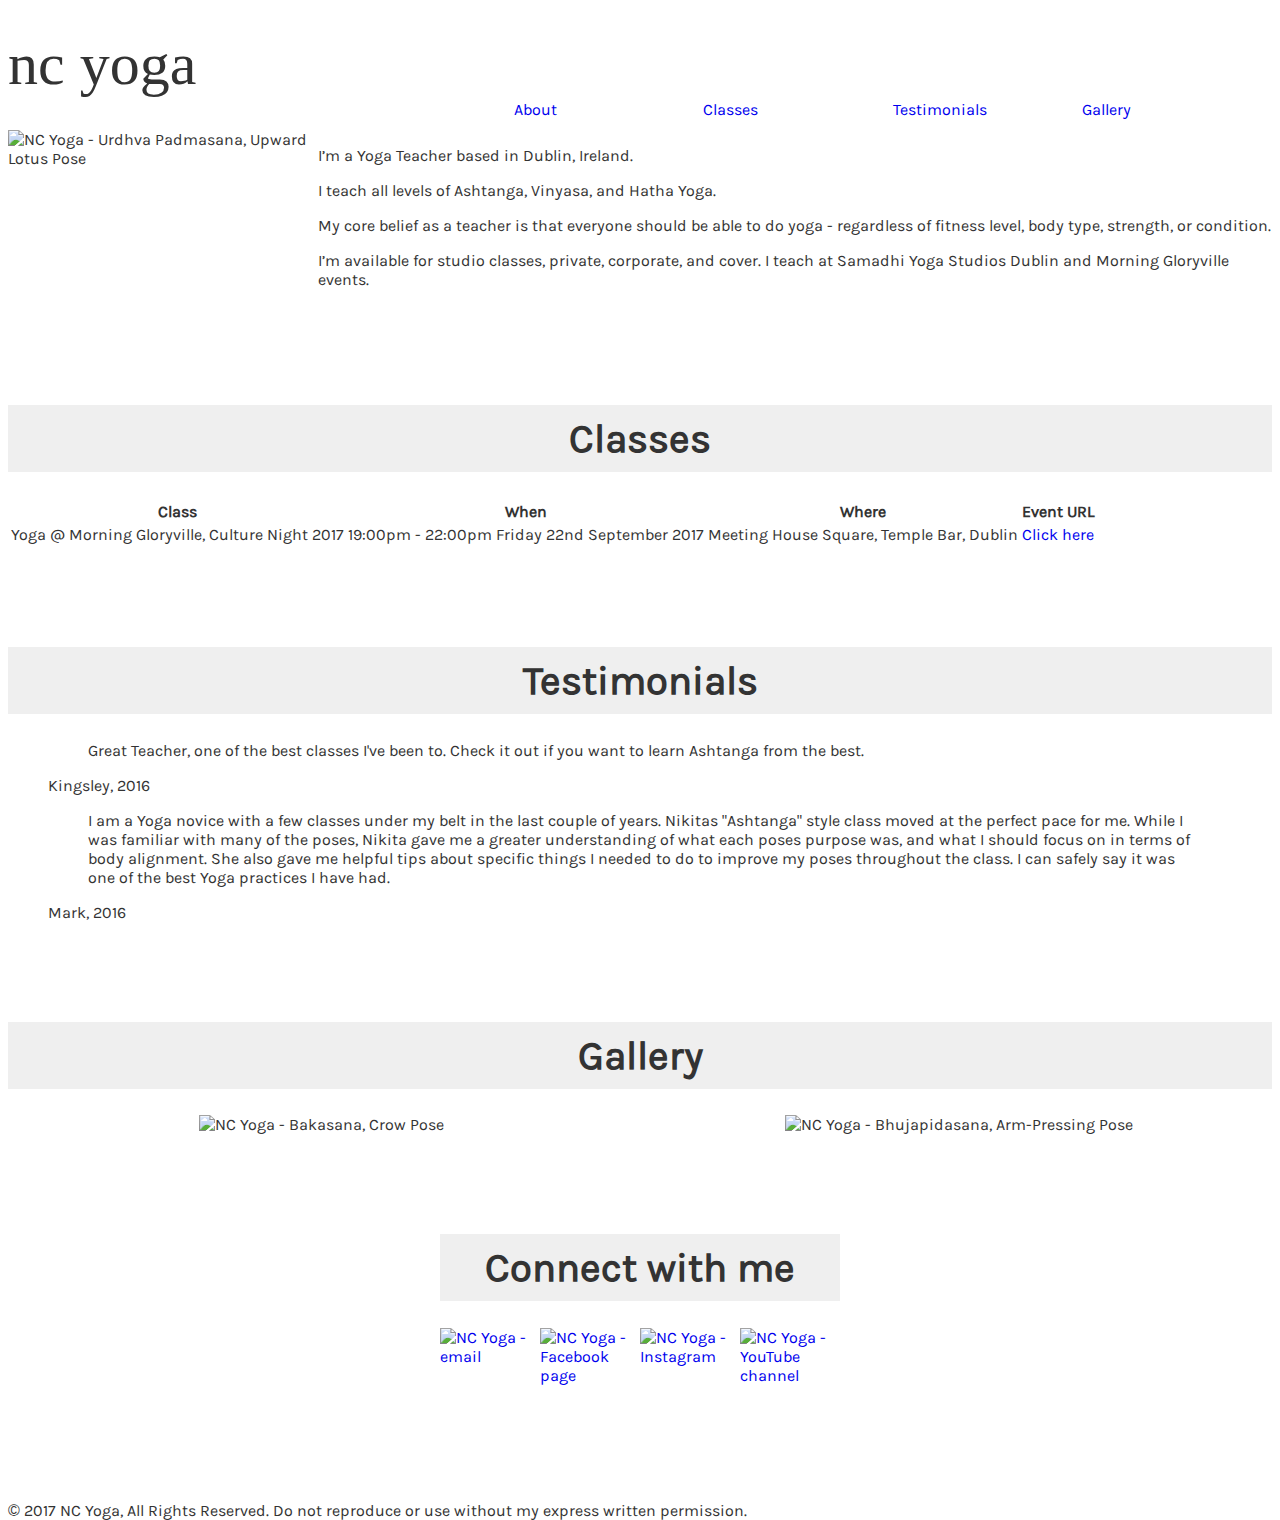
==== index.html @ 40929080 "Replace Ubuntu with Karla, work on CSS" ====
<!DOCTYPE html>
<html lang="en">
	<script>
		// Redirect http to https 
		var host = "www.ncyoga.space";
		if ((host == window.location.host) && (window.location.protocol != "https:"))
		window.location.protocol = "https";
	</script>

	<head>
		<meta charset="utf-8">
		<meta name="viewport" content="width=device-width, initial-scale=1">
		<meta http-equiv="X-UA-Compatible" content="IE=edge">
		<meta name="author" content="NC Yoga">

		<meta http-equiv="cache-control" content="max-age=0" />
		<meta http-equiv="cache-control" content="no-cache, must-revalidate">
		<meta http-equiv="expires" content="0" />
		<meta http-equiv="pragma" content="no-cache" />

		<link rel="icon" type="image/ico" href="img/favicon/favicon.ico">

		<link rel="stylesheet" href="css/index.css">

		<title>NC Yoga - Yoga teacher in Dublin. Ashtanga, vinyasa, and hatha.</title>
	</head>

	<body id="page-top">
		<header>
			<nav class="nav">
				<a href="#page-top" id="logo-nav">nc&nbsp;yoga</a>
				<a href="#about">About</a>
				<a href="#classes">Classes</a>
				<a href="#testimonials">Testimonials</a>
				<a href="#gallery">Gallery</a>
				</nav>
		</header>

		<main>
			<section id="about">
				<div id="about-image">
					<img style="width: 300px;" src="img/gallery/ncyoga_urdhva_padmasana.JPG" alt="NC Yoga - Urdhva Padmasana, Upward Lotus Pose">
				</div>

				<div id="about-text">
					<p>I’m a Yoga Teacher based in Dublin, Ireland.</p>
					<p>I teach all levels of Ashtanga, Vinyasa, and Hatha Yoga.</p>
					<p>My core belief as a teacher is that everyone should be able to do yoga - regardless of fitness level, body type, strength, or condition.</p>
					<p>I’m available for studio classes, private, corporate, and cover. I teach at Samadhi Yoga Studios Dublin and Morning Gloryville events.</p>
				</div>
			</section>

			<section id="classes">
				<h1>Classes</h1>
				<table>
					<thead>
						<tr>
							<th>Class</th><th>When</th><th>Where</th><th>Event URL</th>
						</tr>
					</thead>
					<tbody>
						<tr>
							<td>Yoga @ Morning Gloryville, Culture Night 2017</td>
							<td>19:00pm - 22:00pm Friday 22nd September 2017</td>
							<td>Meeting House Square, Temple Bar, Dublin</td>
							<td><a href="https://culturenight.ie/" target="_blank">Click here</a></td>
						</tr>
					</tbody>
				</table>
			</section>

			<section id="testimonials">
				<h1>Testimonials</h1>

				<figure>
					<blockquote>
						Great Teacher, one of the best classes I've been to. Check it out if you want to learn Ashtanga from the best.
					</blockquote>
					<figcaption>Kingsley, 2016</figcaption>
				</figure>

				<figure>
					<blockquote>
						I am a Yoga novice with a few classes under my belt in the last couple of years. Nikitas "Ashtanga" style class moved at the perfect pace for me. While I was familiar with many of the poses, Nikita gave me a greater understanding of what each poses purpose was, and what I should focus on in terms of body alignment. She also gave me helpful tips about specific things I needed to do to improve my poses throughout the class. I can safely say it was one of the best Yoga practices I have had.
					</blockquote>
					<figcaption>Mark, 2016</figcaption>
				</figure>
			</section>

			<section id="gallery">
				<h1>Gallery</h1>

				<div id="photos">
					<img src="img/gallery/ncyoga_bakasana.PNG" alt="NC Yoga - Bakasana, Crow Pose">
					<img src="img/gallery/ncyoga_bhujapidasana.PNG" alt="NC Yoga - Bhujapidasana, Arm-Pressing Pose">
				</div>
			</section>

			<div id="contact">
				<h1>Connect with me</h1>

				<div class="icons">
					<a href="mailto:&#109;&#97;&#105;&#108;&#116;&#111;&#58;&#110;&#99;&#121;&#111;&#103;&#97;&#64;&#112;&#114;&#111;&#116;&#111;&#110;&#109;&#97;&#105;&#108;&#46;&#99;&#104;"><img src="img/icon/email.svg" alt="NC Yoga - email"></a>
					<a href="https://www.facebook.com/ncyogapage" target="_blank"><img src="img/icon/facebook.svg" alt="NC Yoga - Facebook page" class="facebook-icon"></a>
					<a href="https://www.instagram.com/nc_yoga_space/" target="_blank"><img src="img/icon/instagram.svg" alt="NC Yoga - Instagram"></a>
					<a href="https://www.youtube.com/channel/UCByGcDP86FUOcMa2HhKCwWw" target="_blank"><img src="img/icon/youtube.svg" alt="NC Yoga - YouTube channel"></a>
				</div>
			</div>
		</main>

		<footer>
			<p>&copy; 2017 NC Yoga, All Rights Reserved. Do not reproduce or use without my express written permission.</p>
		</footer>

		<script src="https://ajax.googleapis.com/ajax/libs/jquery/2.1.4/jquery.min.js"></script>
		<script src="js/kube.min.js"></script>
	</body>
</html>
---- css/index.css ----
@font-face{font-family:Karla-Regular;src:url("../fonts/Karla-Regular.ttf")}@font-face{font-family:chocoleta;src:url("../fonts/chocoleta.ttf")}body{font-family:Karla-Regular,"Helvetica Neue",sans-serif;color:#333333;max-width:1264px;height:100vh;min-height:100vh;margin:0 auto;display:grid;grid-template-areas:"header" "about" "classes" "testimonials" "gallery" "contact" "footer";grid-template-columns:1fr;grid-template-rows:100px repeat(5, 1fr) 30px}body h1{text-align:center}body a{text-decoration:none}body header{grid-area:header;padding:30px 0}body header nav{display:grid;grid-template-columns:40% 15% 15% 15% 15%;grid-template-rows:1fr;z-index:1}body header nav a:not(#logo-nav){margin-top:37%}body header nav #logo-nav{font-family:chocoleta,"Georgia",serif;font-size:60px;color:#333;text-decoration:none;z-index:2}body footer{grid-area:footer}body main{margin-top:30px}body main section{margin:0 auto}body main section:not(#about){margin:100px auto}body main h1{background-color:#efefef;padding:10px 0}body main #about{grid-area:about;display:grid;grid-template-columns:300px 1fr;grid-template-rows:1fr;grid-gap:10px}body main #classes{grid-area:classes}body main #testimonials{grid-area:testimonials}body main #gallery{grid-area:gallery}body main #gallery #photos{display:grid;grid-template-columns:repeat(2, 1fr);grid-template-rows:100%;grid-gap:10px}body main #gallery #photos img{max-width:400px;margin:0 auto}body main #contact{grid-area:contact;margin:0 auto 100px auto;width:400px}body main #contact p{margin:0 auto}body main #contact .icons{display:grid;grid-template-columns:repeat(4, 25%);grid-template-rows:100%}body main #contact .icons a{margin:0 auto}body main #contact .icons .facebook-icon{height:50px}h1,h2,h3{font-family:Karla-Regular,"Helvetica Neue"}h1{font-size:40px}h2{font-size:30px}h3{font-size:24px}p{font-size:16px}@media (min-width: 769px){ul.nav>li{margin-top:-63px}ul.nav li:nth-child(1),.nav li:nth-child(2){float:left;margin-right:25px}ul.nav li:nth-child(3),.nav li:nth-child(4),.nav li:nth-child(5){float:right;margin-right:-22px}}@media (max-width: 768px){section{margin:40px 15px;width:auto}ul.nav{display:block;text-align:center}}@media (max-width: 544px){section{margin:40px 15px}#logo-nav{display:block;width:auto;float:left;margin:30px 0 15px 15px}ul.nav>li{display:block;margin:10px}ul.nav{display:inline;float:left;clear:left}nav{width:auto}ul.nav li a{padding:0}}
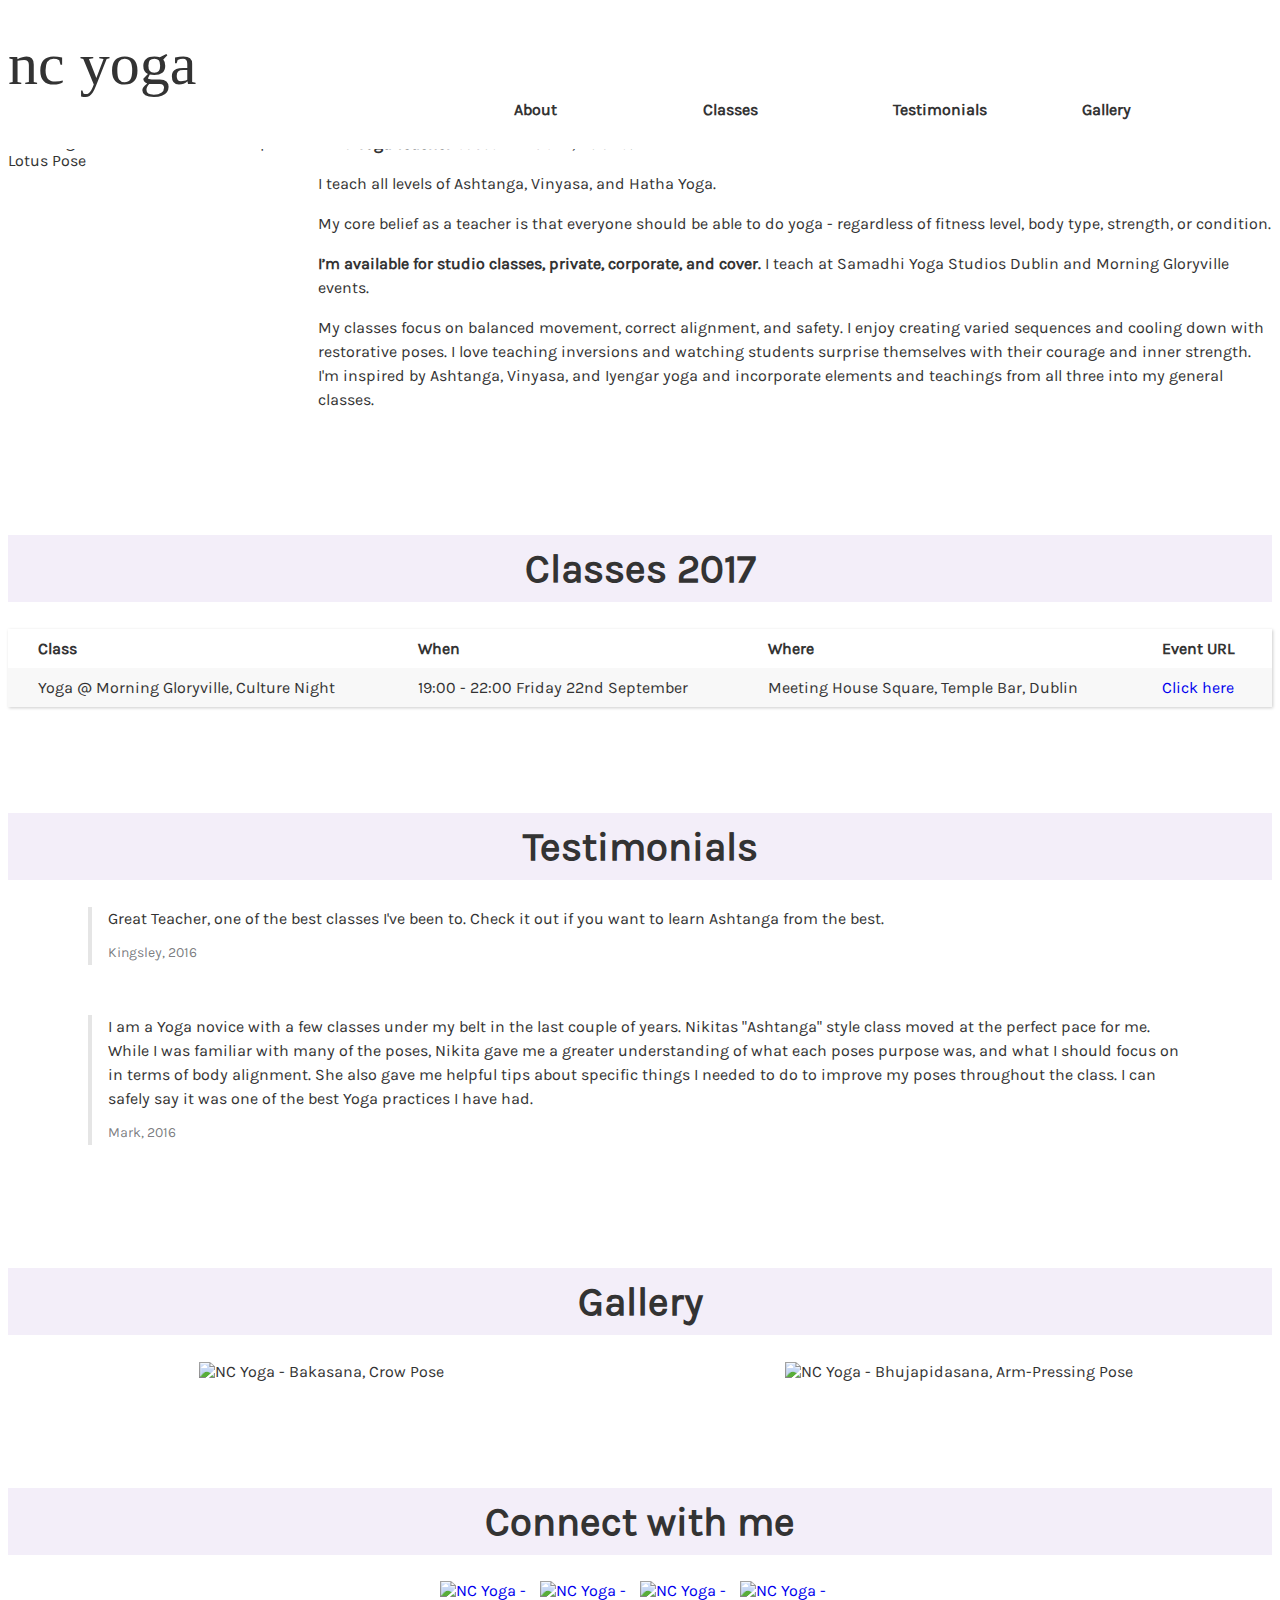
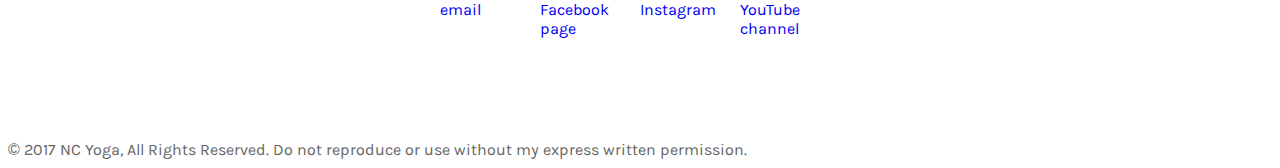
==== commit 8ee41b23: "Make more responsive" ====
--- a/index.html
+++ b/index.html
@@ -36,77 +36,77 @@
 				</nav>
 		</header>
 
-		<main>
-			<section id="about">
-				<div id="about-image">
-					<img style="width: 300px;" src="img/gallery/ncyoga_urdhva_padmasana.JPG" alt="NC Yoga - Urdhva Padmasana, Upward Lotus Pose">
-				</div>
+		<section id="about">
+			<div id="about-image">
+				<img style="width: 300px;" src="img/gallery/ncyoga_urdhva_padmasana.JPG" alt="NC Yoga - Urdhva Padmasana, Upward Lotus Pose">
+			</div>
 
-				<div id="about-text">
-					<p>I’m a Yoga Teacher based in Dublin, Ireland.</p>
-					<p>I teach all levels of Ashtanga, Vinyasa, and Hatha Yoga.</p>
-					<p>My core belief as a teacher is that everyone should be able to do yoga - regardless of fitness level, body type, strength, or condition.</p>
-					<p>I’m available for studio classes, private, corporate, and cover. I teach at Samadhi Yoga Studios Dublin and Morning Gloryville events.</p>
-				</div>
-			</section>
+			<div id="about-text">
+				<p>I’m a <b>Yoga Teacher</b> based in Dublin, Ireland.</p>
+				<p>I teach all levels of Ashtanga, Vinyasa, and Hatha Yoga.</p>
+				<p>My core belief as a teacher is that everyone should be able to do yoga - regardless of fitness level, body type, strength, or condition.</p>
+				<p><b>I’m available for studio classes, private, corporate, and cover.</b> I teach at Samadhi Yoga Studios Dublin and Morning Gloryville events.</p>
 
-			<section id="classes">
-				<h1>Classes</h1>
-				<table>
-					<thead>
-						<tr>
-							<th>Class</th><th>When</th><th>Where</th><th>Event URL</th>
-						</tr>
-					</thead>
-					<tbody>
-						<tr>
-							<td>Yoga @ Morning Gloryville, Culture Night 2017</td>
-							<td>19:00pm - 22:00pm Friday 22nd September 2017</td>
-							<td>Meeting House Square, Temple Bar, Dublin</td>
-							<td><a href="https://culturenight.ie/" target="_blank">Click here</a></td>
-						</tr>
-					</tbody>
-				</table>
-			</section>
+				<p id="about-extended">My classes focus on balanced movement, correct alignment, and safety. I enjoy creating varied sequences and cooling down with restorative poses. I love teaching inversions and watching students surprise themselves with their courage and inner strength. I'm inspired by Ashtanga, Vinyasa, and Iyengar yoga and incorporate elements and teachings from all three into my general classes.</p>
+			</div>
+		</section>
 
-			<section id="testimonials">
-				<h1>Testimonials</h1>
+		<section id="classes">
+			<h1>Classes 2017</h1>
+			<table>
+				<thead>
+					<tr>
+						<th>Class</th><th>When</th><th>Where</th><th>Event URL</th>
+					</tr>
+				</thead>
+				<tbody>
+					<tr>
+						<td>Yoga @ Morning Gloryville, Culture Night</td>
+						<td>19:00 - 22:00 Friday 22nd September</td>
+						<td>Meeting House Square, Temple Bar, Dublin</td>
+						<td><a href="https://culturenight.ie/" target="_blank">Click here</a></td>
+					</tr>
+				</tbody>
+			</table>
+		</section>
 
-				<figure>
-					<blockquote>
-						Great Teacher, one of the best classes I've been to. Check it out if you want to learn Ashtanga from the best.
-					</blockquote>
+		<section id="testimonials">
+			<h1>Testimonials</h1>
+
+			<figure>
+				<blockquote>
+					Great Teacher, one of the best classes I've been to. Check it out if you want to learn Ashtanga from the best.
 					<figcaption>Kingsley, 2016</figcaption>
-				</figure>
+				</blockquote>
+			</figure>
 
-				<figure>
-					<blockquote>
-						I am a Yoga novice with a few classes under my belt in the last couple of years. Nikitas "Ashtanga" style class moved at the perfect pace for me. While I was familiar with many of the poses, Nikita gave me a greater understanding of what each poses purpose was, and what I should focus on in terms of body alignment. She also gave me helpful tips about specific things I needed to do to improve my poses throughout the class. I can safely say it was one of the best Yoga practices I have had.
-					</blockquote>
+			<figure>
+				<blockquote>
+					I am a Yoga novice with a few classes under my belt in the last couple of years. Nikitas "Ashtanga" style class moved at the perfect pace for me. While I was familiar with many of the poses, Nikita gave me a greater understanding of what each poses purpose was, and what I should focus on in terms of body alignment. She also gave me helpful tips about specific things I needed to do to improve my poses throughout the class. I can safely say it was one of the best Yoga practices I have had.
 					<figcaption>Mark, 2016</figcaption>
-				</figure>
-			</section>
+				</blockquote>
+			</figure>
+		</section>
 
-			<section id="gallery">
-				<h1>Gallery</h1>
+		<section id="gallery">
+			<h1>Gallery</h1>
 
-				<div id="photos">
-					<img src="img/gallery/ncyoga_bakasana.PNG" alt="NC Yoga - Bakasana, Crow Pose">
-					<img src="img/gallery/ncyoga_bhujapidasana.PNG" alt="NC Yoga - Bhujapidasana, Arm-Pressing Pose">
-				</div>
-			</section>
+			<div id="photos">
+				<img src="img/gallery/ncyoga_bakasana.PNG" alt="NC Yoga - Bakasana, Crow Pose">
+				<img src="img/gallery/ncyoga_bhujapidasana.PNG" alt="NC Yoga - Bhujapidasana, Arm-Pressing Pose">
+			</div>
+		</section>
 
-			<div id="contact">
-				<h1>Connect with me</h1>
+		<div id="contact">
+			<h1>Connect with me</h1>
 
-				<div class="icons">
-					<a href="mailto:&#109;&#97;&#105;&#108;&#116;&#111;&#58;&#110;&#99;&#121;&#111;&#103;&#97;&#64;&#112;&#114;&#111;&#116;&#111;&#110;&#109;&#97;&#105;&#108;&#46;&#99;&#104;"><img src="img/icon/email.svg" alt="NC Yoga - email"></a>
-					<a href="https://www.facebook.com/ncyogapage" target="_blank"><img src="img/icon/facebook.svg" alt="NC Yoga - Facebook page" class="facebook-icon"></a>
-					<a href="https://www.instagram.com/nc_yoga_space/" target="_blank"><img src="img/icon/instagram.svg" alt="NC Yoga - Instagram"></a>
-					<a href="https://www.youtube.com/channel/UCByGcDP86FUOcMa2HhKCwWw" target="_blank"><img src="img/icon/youtube.svg" alt="NC Yoga - YouTube channel"></a>
-				</div>
+			<div class="icons">
+				<a href="mailto:&#109;&#97;&#105;&#108;&#116;&#111;&#58;&#110;&#99;&#121;&#111;&#103;&#97;&#64;&#112;&#114;&#111;&#116;&#111;&#110;&#109;&#97;&#105;&#108;&#46;&#99;&#104;"><img src="img/icon/email.svg" alt="NC Yoga - email"></a>
+				<a href="https://www.facebook.com/ncyogapage" target="_blank"><img src="img/icon/facebook.svg" alt="NC Yoga - Facebook page" class="facebook-icon"></a>
+				<a href="https://www.instagram.com/nc_yoga_space/" target="_blank"><img src="img/icon/instagram.svg" alt="NC Yoga - Instagram"></a>
+				<a href="https://www.youtube.com/channel/UCByGcDP86FUOcMa2HhKCwWw" target="_blank"><img src="img/icon/youtube.svg" alt="NC Yoga - YouTube channel"></a>
 			</div>
-		</main>
+		</div>
 
 		<footer>
 			<p>&copy; 2017 NC Yoga, All Rights Reserved. Do not reproduce or use without my express written permission.</p>
--- a/css/index.css
+++ b/css/index.css
@@ -1 +1 @@
-@font-face{font-family:Karla-Regular;src:url("../fonts/Karla-Regular.ttf")}@font-face{font-family:chocoleta;src:url("../fonts/chocoleta.ttf")}body{font-family:Karla-Regular,"Helvetica Neue",sans-serif;color:#333333;max-width:1264px;height:100vh;min-height:100vh;margin:0 auto;display:grid;grid-template-areas:"header" "about" "classes" "testimonials" "gallery" "contact" "footer";grid-template-columns:1fr;grid-template-rows:100px repeat(5, 1fr) 30px}body h1{text-align:center}body a{text-decoration:none}body header{grid-area:header;padding:30px 0}body header nav{display:grid;grid-template-columns:40% 15% 15% 15% 15%;grid-template-rows:1fr;z-index:1}body header nav a:not(#logo-nav){margin-top:37%}body header nav #logo-nav{font-family:chocoleta,"Georgia",serif;font-size:60px;color:#333;text-decoration:none;z-index:2}body footer{grid-area:footer}body main{margin-top:30px}body main section{margin:0 auto}body main section:not(#about){margin:100px auto}body main h1{background-color:#efefef;padding:10px 0}body main #about{grid-area:about;display:grid;grid-template-columns:300px 1fr;grid-template-rows:1fr;grid-gap:10px}body main #classes{grid-area:classes}body main #testimonials{grid-area:testimonials}body main #gallery{grid-area:gallery}body main #gallery #photos{display:grid;grid-template-columns:repeat(2, 1fr);grid-template-rows:100%;grid-gap:10px}body main #gallery #photos img{max-width:400px;margin:0 auto}body main #contact{grid-area:contact;margin:0 auto 100px auto;width:400px}body main #contact p{margin:0 auto}body main #contact .icons{display:grid;grid-template-columns:repeat(4, 25%);grid-template-rows:100%}body main #contact .icons a{margin:0 auto}body main #contact .icons .facebook-icon{height:50px}h1,h2,h3{font-family:Karla-Regular,"Helvetica Neue"}h1{font-size:40px}h2{font-size:30px}h3{font-size:24px}p{font-size:16px}@media (min-width: 769px){ul.nav>li{margin-top:-63px}ul.nav li:nth-child(1),.nav li:nth-child(2){float:left;margin-right:25px}ul.nav li:nth-child(3),.nav li:nth-child(4),.nav li:nth-child(5){float:right;margin-right:-22px}}@media (max-width: 768px){section{margin:40px 15px;width:auto}ul.nav{display:block;text-align:center}}@media (max-width: 544px){section{margin:40px 15px}#logo-nav{display:block;width:auto;float:left;margin:30px 0 15px 15px}ul.nav>li{display:block;margin:10px}ul.nav{display:inline;float:left;clear:left}nav{width:auto}ul.nav li a{padding:0}}
+header{grid-area:header}#about{grid-area:about}#classes{grid-area:classes}#testimonials{grid-area:testimonials}#gallery{grid-area:gallery}#contact{grid-area:contact}footer{grid-area:footer}@font-face{font-family:Karla-Regular;src:url("../fonts/Karla-Regular.ttf")}@font-face{font-family:chocoleta;src:url("../fonts/chocoleta.ttf")}body{font-family:Karla-Regular,"Helvetica Neue",sans-serif;color:#333;max-width:1264px;height:100vh;margin:0 auto;display:grid;grid-template-areas:"header" "about" "classes" "testimonials" "gallery" "contact" "footer";grid-template-columns:1fr;grid-template-rows:100px repeat(5, auto) 30px}body h1{text-align:center}body a{text-decoration:none}body header{position:fixed;background-color:white;top:0px;width:1264px;padding:30px 0}body header nav{display:grid;grid-template-columns:40% repeat(4, 15%);grid-template-rows:1fr;z-index:1}body header nav a{color:#333}body header nav a:not(#logo-nav){margin-top:37%;font-weight:800}body header nav a:hover{text-decoration:underline}body header nav #logo-nav{font-family:chocoleta,"Georgia",serif;font-size:60px;color:#333;text-decoration:none;z-index:2}body footer p{color:#666666}body section{margin:0 auto;margin:0 auto 80px auto}body h1{background-color:rgba(105,36,180,0.08);padding:10px 0}body #about{display:grid;grid-template-columns:300px 1fr;grid-template-rows:1fr;grid-gap:10px;margin-top:32px}body #gallery{width:100%}body #gallery #photos{display:grid;grid-template-columns:repeat(2, 1fr);grid-template-rows:100%;grid-gap:10px}body #gallery #photos img{margin:0 auto}body #contact .icons{display:grid;grid-template-columns:repeat(4, 25%);grid-template-rows:100%;margin:0 auto 100px auto;width:400px}body #contact .icons a{margin:0 auto}body #contact .icons .facebook-icon{height:50px}body #contact .icons svg{fill:#333}h1,h2,h3{font-family:Karla-Regular,"Helvetica Neue"}h1{font-size:40px}h2{font-size:30px}h3{font-size:24px}p{font-size:16px;margin-top:0;line-height:1.5em}figure:not(:last-child){margin-bottom:50px}blockquote{padding-left:1rem;border-left:4px solid rgba(0,0,0,0.1);line-height:1.5em}figcaption{font-size:87.5%;color:rgba(49,52,57,0.65);padding-top:10px}table{width:1264px;margin:0 auto;box-shadow:1px 1px 3px rgba(0,0,0,0.2);border-collapse:collapse}table thead{font-weight:400;white-space:nowrap}table thead th{text-align:left;padding:10px 30px 10px 30px}table tbody{overflow-wrap:break-word}table tbody tr:nth-of-type(odd){background:#f8f8f8}table tbody tr td{padding:10px 30px 10px 30px}@media (max-width: 1263px){body{margin:0 50px;width:calc(100vw - 100px)}body header{width:100%}body section{width:inherit;margin:0}body table{width:inherit}body header nav{grid-template-columns:33% repeat(4, 15%)}}@media (max-width: 810px){body header nav a:not(#logo-nav){display:none}body #about-extended{display:none}body #gallery #photos img{max-width:200px}}
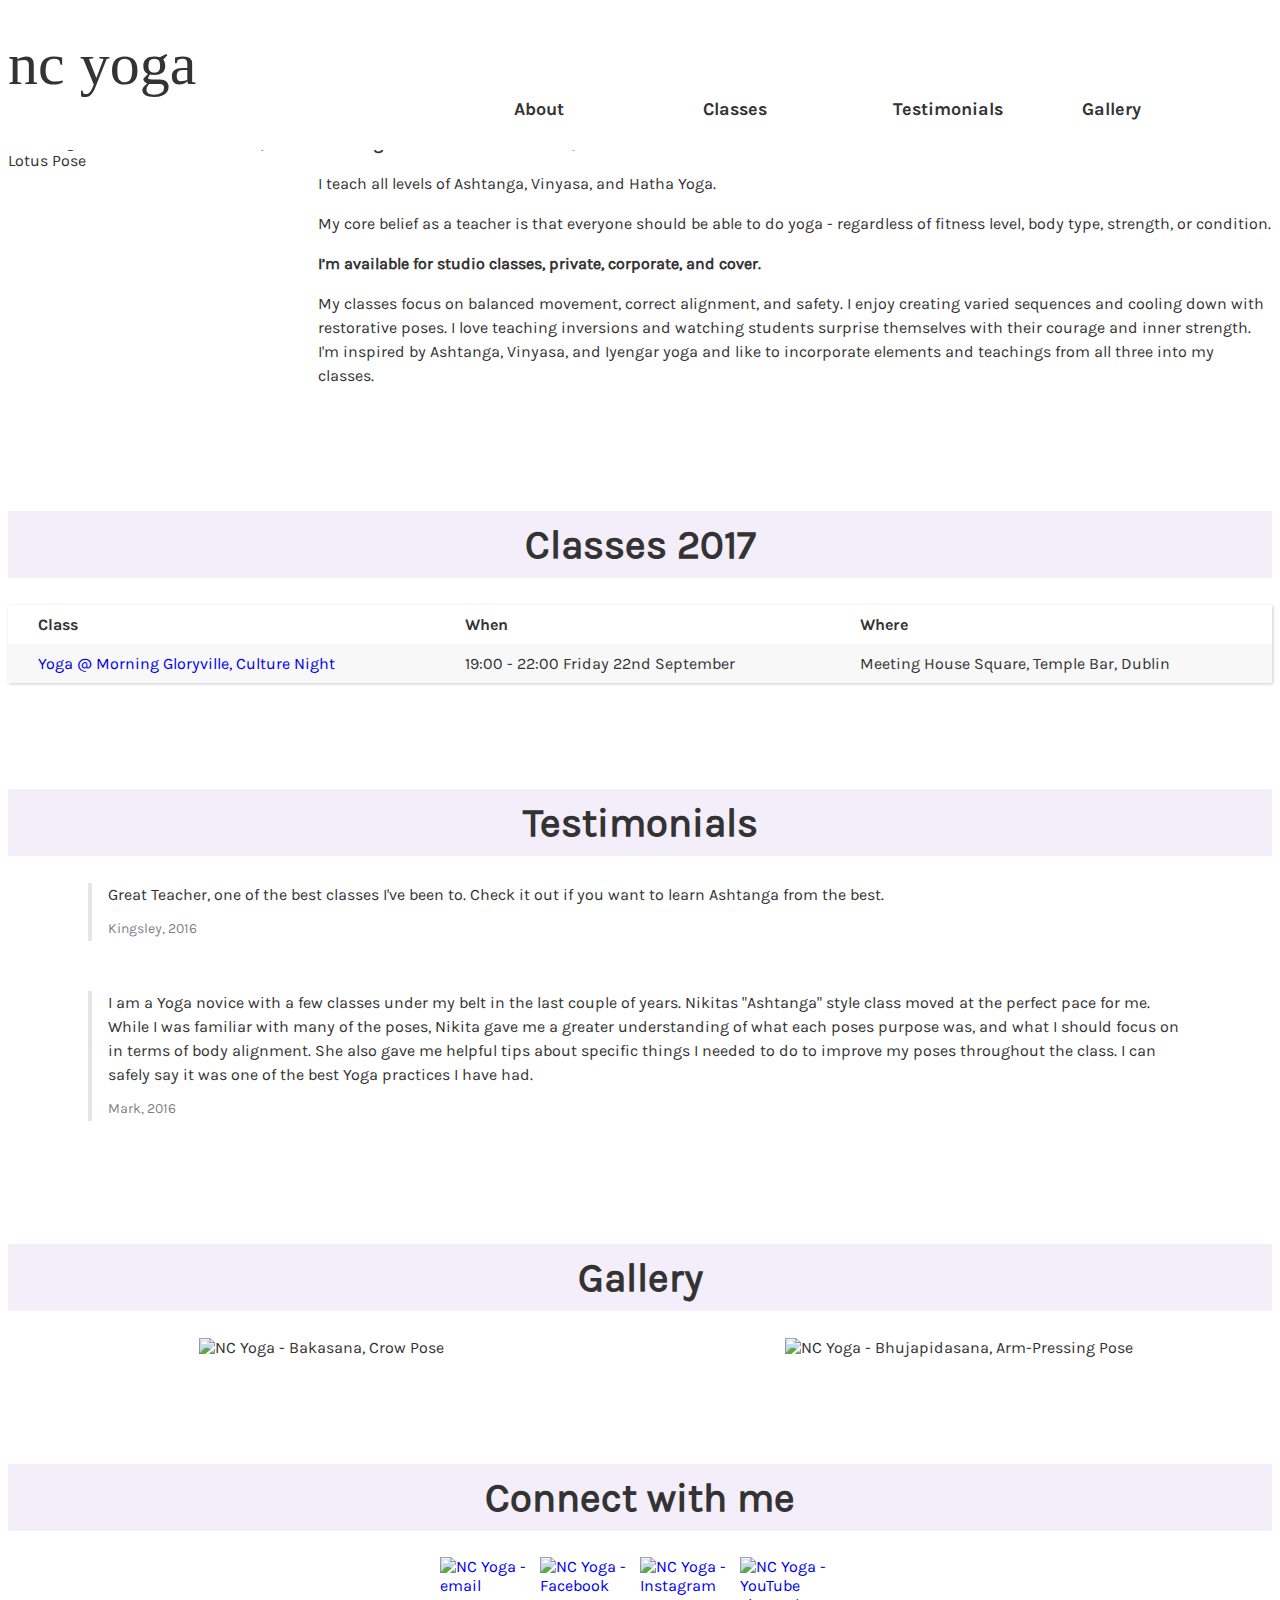
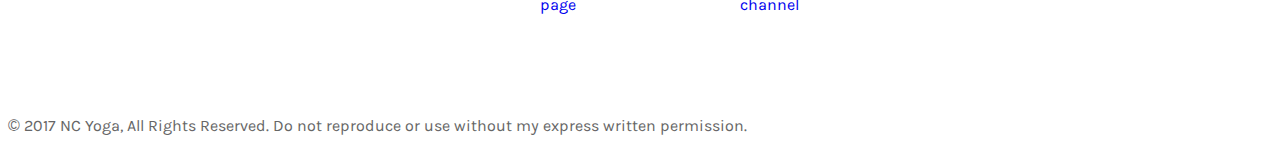
==== commit 65f014d8: "Add bold font, delete unused assets" ====
--- a/index.html
+++ b/index.html
@@ -29,7 +29,7 @@
 		<header>
 			<nav class="nav">
 				<a href="#page-top" id="logo-nav">nc&nbsp;yoga</a>
-				<a href="#about">About</a>
+				<a href="#page-top">About</a>
 				<a href="#classes">Classes</a>
 				<a href="#testimonials">Testimonials</a>
 				<a href="#gallery">Gallery</a>
@@ -45,9 +45,9 @@
 				<p>I’m a <b>Yoga Teacher</b> based in Dublin, Ireland.</p>
 				<p>I teach all levels of Ashtanga, Vinyasa, and Hatha Yoga.</p>
 				<p>My core belief as a teacher is that everyone should be able to do yoga - regardless of fitness level, body type, strength, or condition.</p>
-				<p><b>I’m available for studio classes, private, corporate, and cover.</b> I teach at Samadhi Yoga Studios Dublin and Morning Gloryville events.</p>
+				<p><b>I’m available for studio classes, private, corporate, and cover.</b></p>
 
-				<p id="about-extended">My classes focus on balanced movement, correct alignment, and safety. I enjoy creating varied sequences and cooling down with restorative poses. I love teaching inversions and watching students surprise themselves with their courage and inner strength. I'm inspired by Ashtanga, Vinyasa, and Iyengar yoga and incorporate elements and teachings from all three into my general classes.</p>
+				<p id="about-extended">My classes focus on balanced movement, correct alignment, and safety. I enjoy creating varied sequences and cooling down with restorative poses. I love teaching inversions and watching students surprise themselves with their courage and inner strength. I'm inspired by Ashtanga, Vinyasa, and Iyengar yoga and like to incorporate elements and teachings from all three into my classes.</p>
 			</div>
 		</section>
 
@@ -56,15 +56,14 @@
 			<table>
 				<thead>
 					<tr>
-						<th>Class</th><th>When</th><th>Where</th><th>Event URL</th>
+						<th>Class</th><th>When</th><th>Where</th>
 					</tr>
 				</thead>
 				<tbody>
 					<tr>
-						<td>Yoga @ Morning Gloryville, Culture Night</td>
+						<td><a href="https://culturenight.ie/" target="_blank">Yoga @ Morning Gloryville, Culture Night</a></td>
 						<td>19:00 - 22:00 Friday 22nd September</td>
 						<td>Meeting House Square, Temple Bar, Dublin</td>
-						<td><a href="https://culturenight.ie/" target="_blank">Click here</a></td>
 					</tr>
 				</tbody>
 			</table>
--- a/css/index.css
+++ b/css/index.css
@@ -1 +1 @@
-header{grid-area:header}#about{grid-area:about}#classes{grid-area:classes}#testimonials{grid-area:testimonials}#gallery{grid-area:gallery}#contact{grid-area:contact}footer{grid-area:footer}@font-face{font-family:Karla-Regular;src:url("../fonts/Karla-Regular.ttf")}@font-face{font-family:chocoleta;src:url("../fonts/chocoleta.ttf")}body{font-family:Karla-Regular,"Helvetica Neue",sans-serif;color:#333;max-width:1264px;height:100vh;margin:0 auto;display:grid;grid-template-areas:"header" "about" "classes" "testimonials" "gallery" "contact" "footer";grid-template-columns:1fr;grid-template-rows:100px repeat(5, auto) 30px}body h1{text-align:center}body a{text-decoration:none}body header{position:fixed;background-color:white;top:0px;width:1264px;padding:30px 0}body header nav{display:grid;grid-template-columns:40% repeat(4, 15%);grid-template-rows:1fr;z-index:1}body header nav a{color:#333}body header nav a:not(#logo-nav){margin-top:37%;font-weight:800}body header nav a:hover{text-decoration:underline}body header nav #logo-nav{font-family:chocoleta,"Georgia",serif;font-size:60px;color:#333;text-decoration:none;z-index:2}body footer p{color:#666666}body section{margin:0 auto;margin:0 auto 80px auto}body h1{background-color:rgba(105,36,180,0.08);padding:10px 0}body #about{display:grid;grid-template-columns:300px 1fr;grid-template-rows:1fr;grid-gap:10px;margin-top:32px}body #gallery{width:100%}body #gallery #photos{display:grid;grid-template-columns:repeat(2, 1fr);grid-template-rows:100%;grid-gap:10px}body #gallery #photos img{margin:0 auto}body #contact .icons{display:grid;grid-template-columns:repeat(4, 25%);grid-template-rows:100%;margin:0 auto 100px auto;width:400px}body #contact .icons a{margin:0 auto}body #contact .icons .facebook-icon{height:50px}body #contact .icons svg{fill:#333}h1,h2,h3{font-family:Karla-Regular,"Helvetica Neue"}h1{font-size:40px}h2{font-size:30px}h3{font-size:24px}p{font-size:16px;margin-top:0;line-height:1.5em}figure:not(:last-child){margin-bottom:50px}blockquote{padding-left:1rem;border-left:4px solid rgba(0,0,0,0.1);line-height:1.5em}figcaption{font-size:87.5%;color:rgba(49,52,57,0.65);padding-top:10px}table{width:1264px;margin:0 auto;box-shadow:1px 1px 3px rgba(0,0,0,0.2);border-collapse:collapse}table thead{font-weight:400;white-space:nowrap}table thead th{text-align:left;padding:10px 30px 10px 30px}table tbody{overflow-wrap:break-word}table tbody tr:nth-of-type(odd){background:#f8f8f8}table tbody tr td{padding:10px 30px 10px 30px}@media (max-width: 1263px){body{margin:0 50px;width:calc(100vw - 100px)}body header{width:100%}body section{width:inherit;margin:0}body table{width:inherit}body header nav{grid-template-columns:33% repeat(4, 15%)}}@media (max-width: 810px){body header nav a:not(#logo-nav){display:none}body #about-extended{display:none}body #gallery #photos img{max-width:200px}}
+header{grid-area:header}#about{grid-area:about}#classes{grid-area:classes}#testimonials{grid-area:testimonials}#gallery{grid-area:gallery}#contact{grid-area:contact}footer{grid-area:footer}@font-face{font-family:Karla-Regular;src:url("../fonts/Karla-Regular.ttf")}@font-face{font-family:Karla-Bold;src:url("../fonts/Karla-Bold.ttf")}@font-face{font-family:chocoleta;src:url("../fonts/chocoleta.ttf")}body{font-family:Karla-Regular,"Helvetica Neue",sans-serif;color:#333;max-width:1264px;height:100vh;margin:0 auto;display:grid;grid-template-areas:"header" "about" "classes" "testimonials" "gallery" "contact" "footer";grid-template-columns:1fr;grid-template-rows:100px repeat(5, auto) 30px}body h1{text-align:center}body a{text-decoration:none}body header{position:fixed;background-color:white;top:0px;width:1264px;padding:30px 0}body header nav{display:grid;grid-template-columns:40% repeat(4, 15%);grid-template-rows:1fr;z-index:1}body header nav a{color:#333}body header nav a:not(#logo-nav){margin-top:36%;font-family:Karla-Bold;font-size:18px}body header nav a:hover{text-decoration:underline}body header nav #logo-nav{font-family:chocoleta,"Georgia",serif;font-size:60px;color:#333;text-decoration:none;z-index:2}body footer p{color:#666666}body section{margin:0 auto;margin:0 auto 80px auto}body h1{background-color:rgba(105,36,180,0.08);padding:10px 0}body #about{display:grid;grid-template-columns:300px 1fr;grid-template-rows:1fr;grid-gap:10px;margin-top:32px}body #gallery{width:100%}body #gallery #photos{display:grid;grid-template-columns:repeat(2, 1fr);grid-template-rows:100%;grid-gap:10px}body #gallery #photos img{margin:0 auto}body #contact .icons{display:grid;grid-template-columns:repeat(4, 25%);grid-template-rows:100%;margin:0 auto 100px auto;width:400px}body #contact .icons a{margin:0 auto}body #contact .icons .facebook-icon{height:50px}body #contact .icons svg{fill:#333}h1,h2,h3{font-family:Karla-Regular,"Helvetica Neue"}h1{font-size:40px}h2{font-size:30px}h3{font-size:24px}p{font-size:16px;margin-top:0;line-height:1.5em}figure:not(:last-child){margin-bottom:50px}blockquote{padding-left:1rem;border-left:4px solid rgba(0,0,0,0.1);line-height:1.5em}figcaption{font-size:87.5%;color:rgba(49,52,57,0.65);padding-top:10px}table{width:1264px;margin:0 auto;box-shadow:1px 1px 3px rgba(0,0,0,0.2);border-collapse:collapse}table thead{font-family:Karla-Bold;white-space:nowrap}table thead th{text-align:left;padding:10px 30px 10px 30px}table tbody{overflow-wrap:break-word}table tbody tr:nth-of-type(odd){background:#f8f8f8}table tbody tr td{padding:10px 30px 10px 30px}@media (max-width: 1263px){body{margin:0 50px;width:calc(100vw - 100px)}body header{width:100%}body section{width:inherit;margin:0}body table{width:inherit}body header nav{grid-template-columns:33% repeat(4, 15%)}}@media (max-width: 810px){body header nav a:not(#logo-nav){display:none}body #about-extended{display:none}body #gallery #photos img{max-width:200px}}@media (max-width: 415px){body{margin:0 30px;width:calc(100vw - 40px)}}
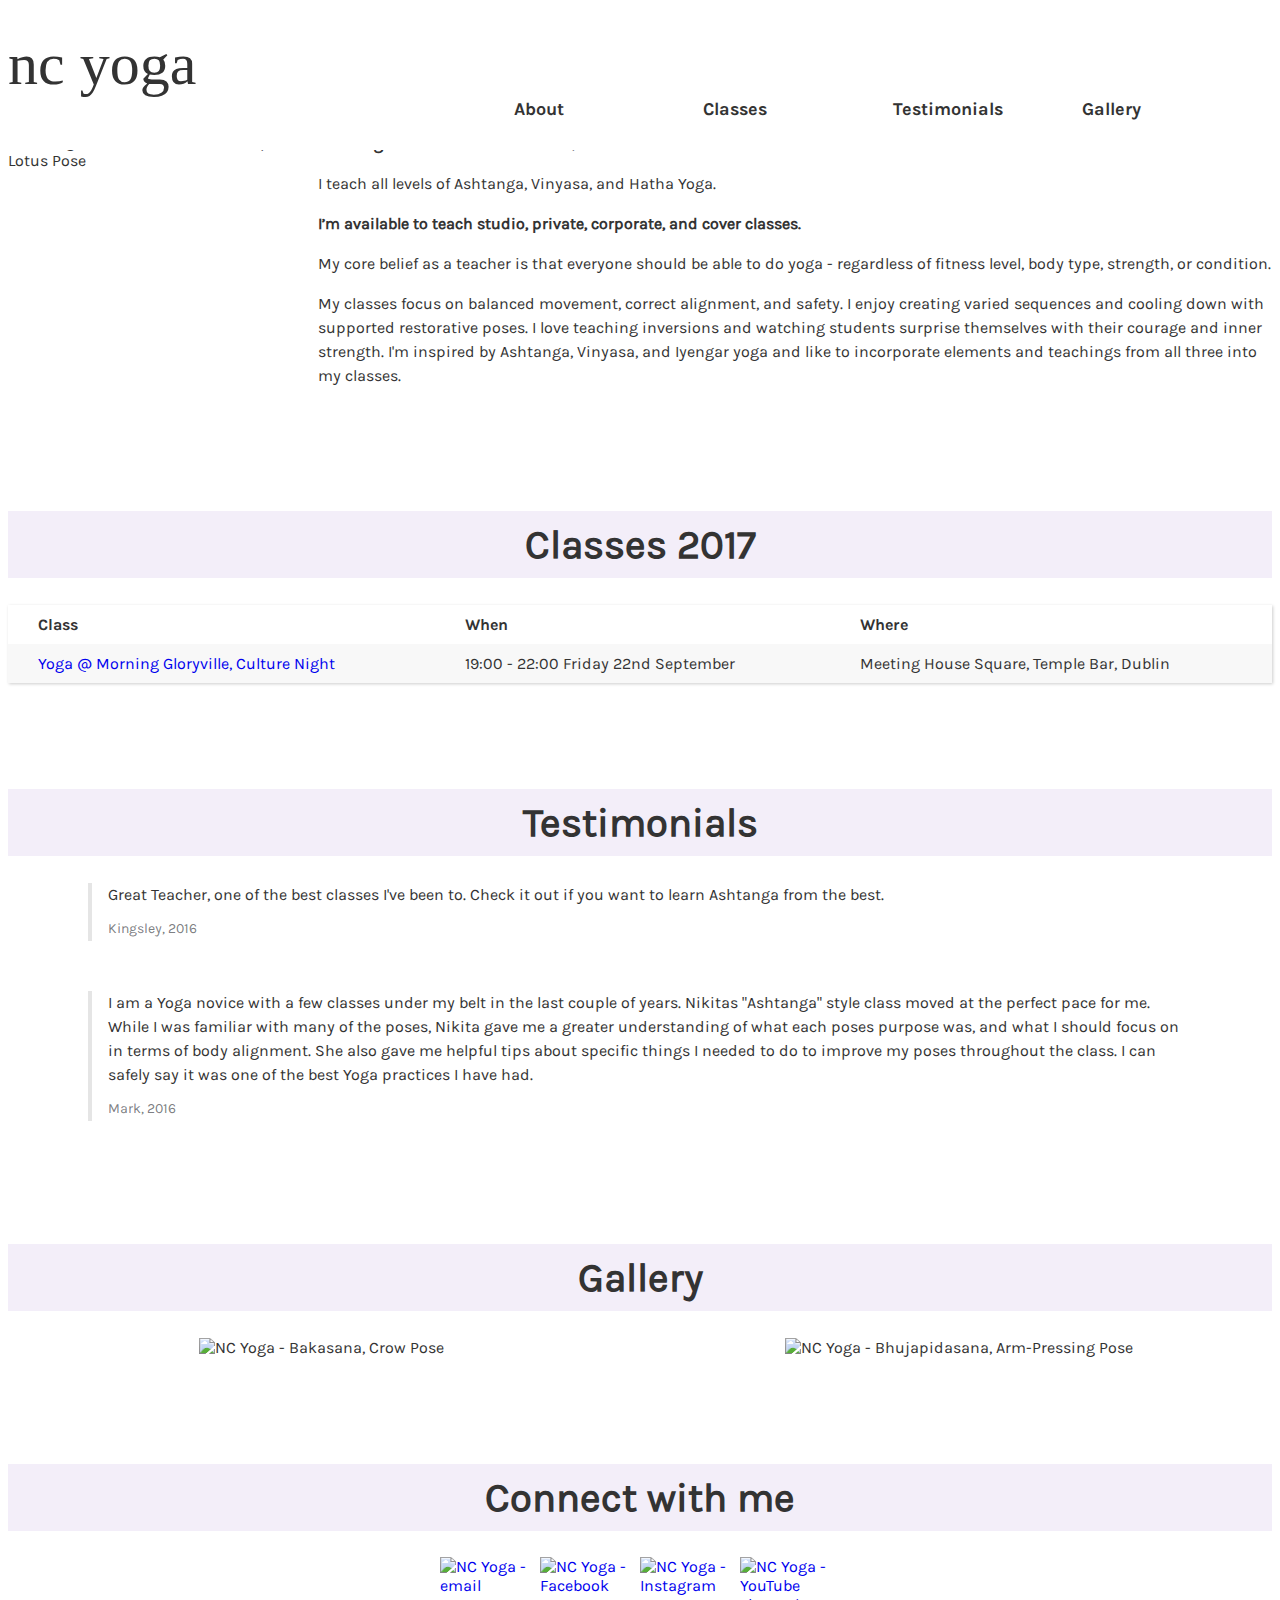
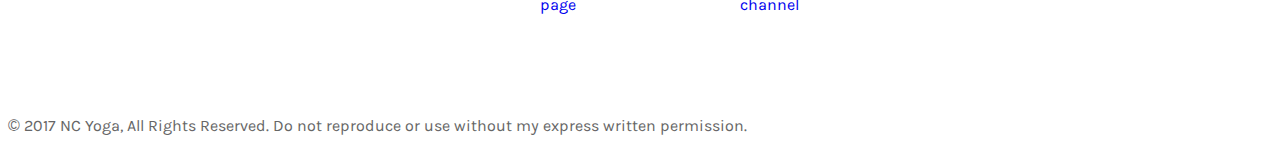
==== commit 4392bf26: "Update copy" ====
--- a/index.html
+++ b/index.html
@@ -43,11 +43,14 @@
 
 			<div id="about-text">
 				<p>I’m a <b>Yoga Teacher</b> based in Dublin, Ireland.</p>
+				
 				<p>I teach all levels of Ashtanga, Vinyasa, and Hatha Yoga.</p>
+				
+				<p><b>I’m available to teach studio, private, corporate, and cover classes.</b></p>
+
 				<p>My core belief as a teacher is that everyone should be able to do yoga - regardless of fitness level, body type, strength, or condition.</p>
-				<p><b>I’m available for studio classes, private, corporate, and cover.</b></p>
-
-				<p id="about-extended">My classes focus on balanced movement, correct alignment, and safety. I enjoy creating varied sequences and cooling down with restorative poses. I love teaching inversions and watching students surprise themselves with their courage and inner strength. I'm inspired by Ashtanga, Vinyasa, and Iyengar yoga and like to incorporate elements and teachings from all three into my classes.</p>
+				
+				<p id="about-extended">My classes focus on balanced movement, correct alignment, and safety. I enjoy creating varied sequences and cooling down with supported restorative poses. I love teaching inversions and watching students surprise themselves with their courage and inner strength. I'm inspired by Ashtanga, Vinyasa, and Iyengar yoga and like to incorporate elements and teachings from all three into my classes.</p>
 			</div>
 		</section>
 
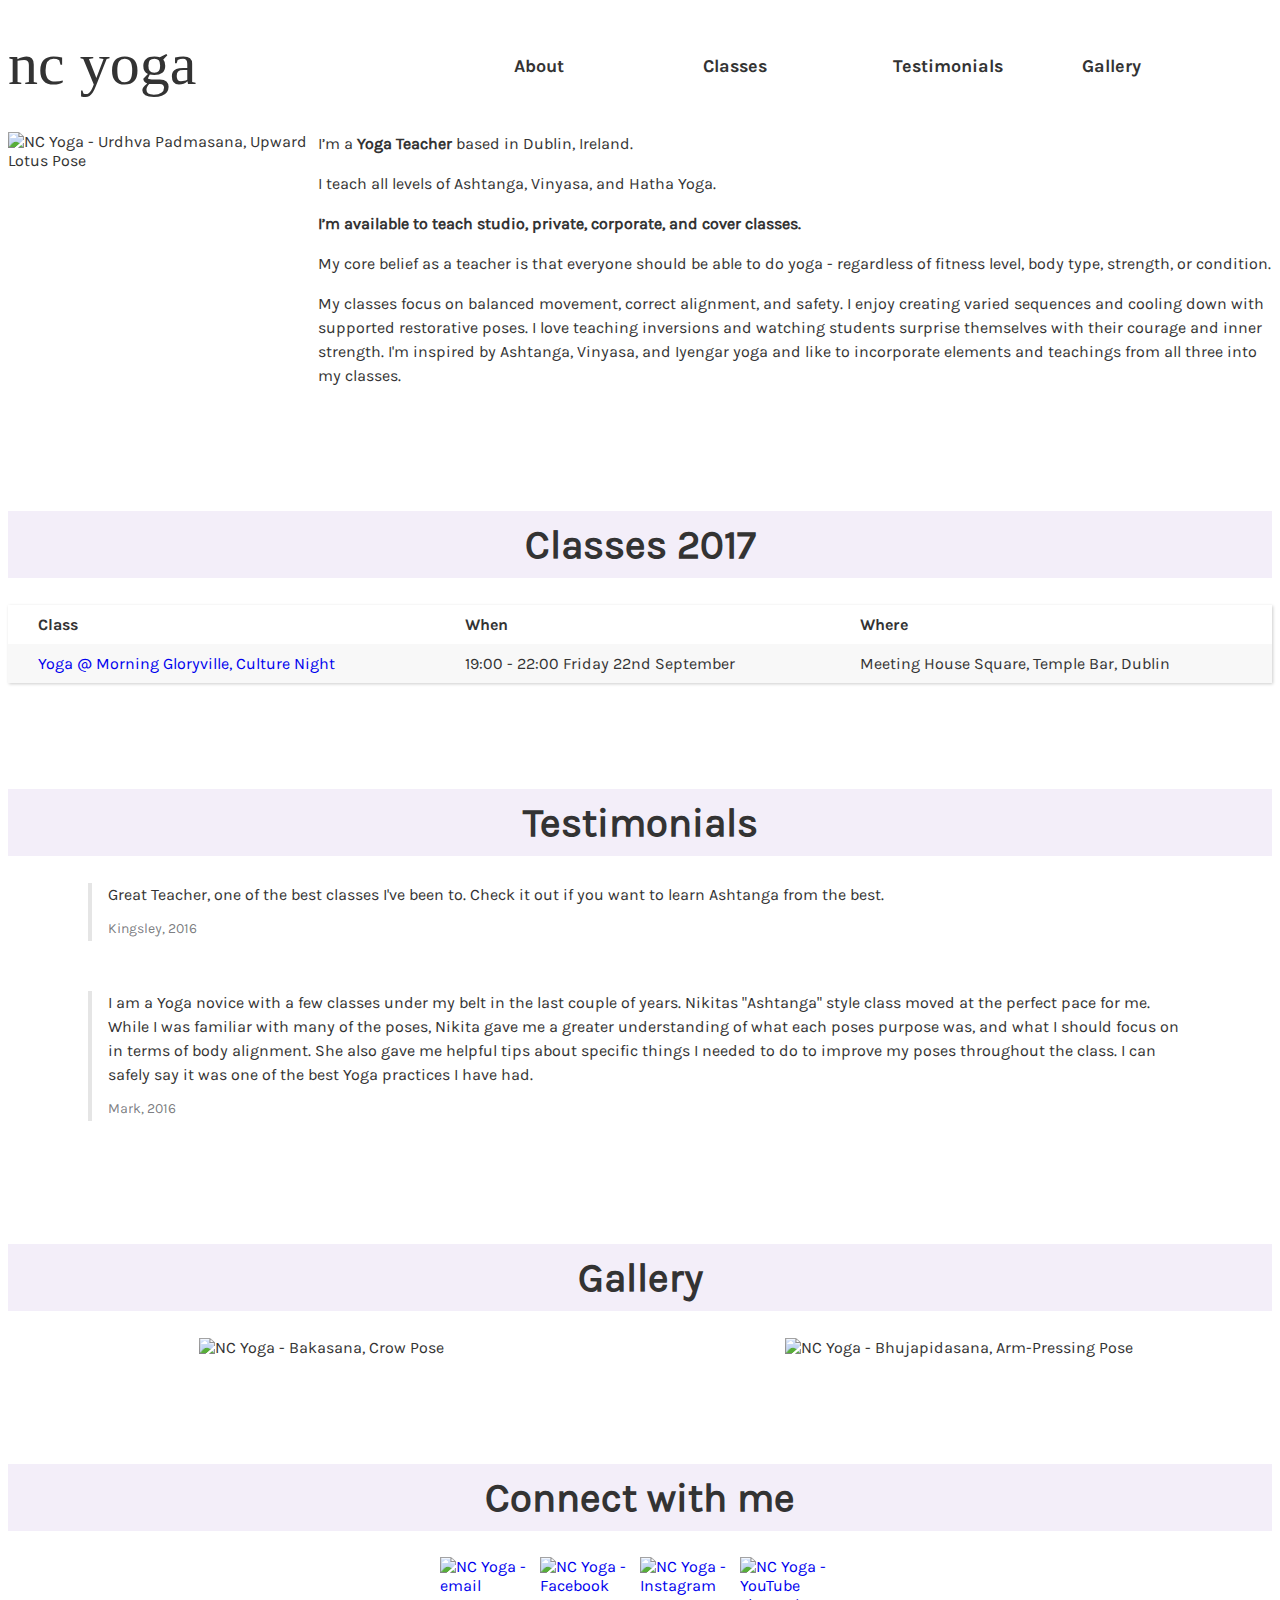
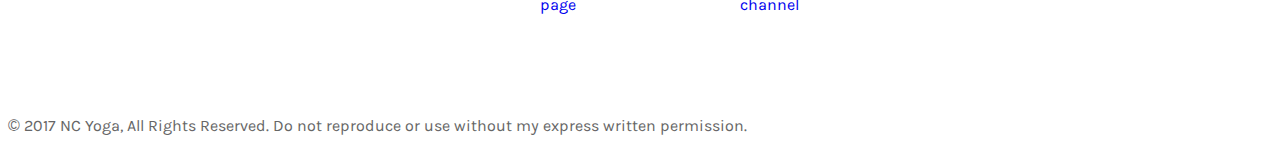
==== commit af2353b6: "Respond to iPhone 6S size" ====
--- a/index.html
+++ b/index.html
@@ -38,7 +38,7 @@
 
 		<section id="about">
 			<div id="about-image">
-				<img style="width: 300px;" src="img/gallery/ncyoga_urdhva_padmasana.JPG" alt="NC Yoga - Urdhva Padmasana, Upward Lotus Pose">
+				<img src="img/gallery/ncyoga_urdhva_padmasana.JPG" alt="NC Yoga - Urdhva Padmasana, Upward Lotus Pose">
 			</div>
 
 			<div id="about-text">
@@ -113,8 +113,5 @@
 		<footer>
 			<p>&copy; 2017 NC Yoga, All Rights Reserved. Do not reproduce or use without my express written permission.</p>
 		</footer>
-
-		<script src="https://ajax.googleapis.com/ajax/libs/jquery/2.1.4/jquery.min.js"></script>
-		<script src="js/kube.min.js"></script>
 	</body>
 </html>
--- a/css/index.css
+++ b/css/index.css
@@ -1 +1 @@
-header{grid-area:header}#about{grid-area:about}#classes{grid-area:classes}#testimonials{grid-area:testimonials}#gallery{grid-area:gallery}#contact{grid-area:contact}footer{grid-area:footer}@font-face{font-family:Karla-Regular;src:url("../fonts/Karla-Regular.ttf")}@font-face{font-family:Karla-Bold;src:url("../fonts/Karla-Bold.ttf")}@font-face{font-family:chocoleta;src:url("../fonts/chocoleta.ttf")}body{font-family:Karla-Regular,"Helvetica Neue",sans-serif;color:#333;max-width:1264px;height:100vh;margin:0 auto;display:grid;grid-template-areas:"header" "about" "classes" "testimonials" "gallery" "contact" "footer";grid-template-columns:1fr;grid-template-rows:100px repeat(5, auto) 30px}body h1{text-align:center}body a{text-decoration:none}body header{position:fixed;background-color:white;top:0px;width:1264px;padding:30px 0}body header nav{display:grid;grid-template-columns:40% repeat(4, 15%);grid-template-rows:1fr;z-index:1}body header nav a{color:#333}body header nav a:not(#logo-nav){margin-top:36%;font-family:Karla-Bold;font-size:18px}body header nav a:hover{text-decoration:underline}body header nav #logo-nav{font-family:chocoleta,"Georgia",serif;font-size:60px;color:#333;text-decoration:none;z-index:2}body footer p{color:#666666}body section{margin:0 auto;margin:0 auto 80px auto}body h1{background-color:rgba(105,36,180,0.08);padding:10px 0}body #about{display:grid;grid-template-columns:300px 1fr;grid-template-rows:1fr;grid-gap:10px;margin-top:32px}body #gallery{width:100%}body #gallery #photos{display:grid;grid-template-columns:repeat(2, 1fr);grid-template-rows:100%;grid-gap:10px}body #gallery #photos img{margin:0 auto}body #contact .icons{display:grid;grid-template-columns:repeat(4, 25%);grid-template-rows:100%;margin:0 auto 100px auto;width:400px}body #contact .icons a{margin:0 auto}body #contact .icons .facebook-icon{height:50px}body #contact .icons svg{fill:#333}h1,h2,h3{font-family:Karla-Regular,"Helvetica Neue"}h1{font-size:40px}h2{font-size:30px}h3{font-size:24px}p{font-size:16px;margin-top:0;line-height:1.5em}figure:not(:last-child){margin-bottom:50px}blockquote{padding-left:1rem;border-left:4px solid rgba(0,0,0,0.1);line-height:1.5em}figcaption{font-size:87.5%;color:rgba(49,52,57,0.65);padding-top:10px}table{width:1264px;margin:0 auto;box-shadow:1px 1px 3px rgba(0,0,0,0.2);border-collapse:collapse}table thead{font-family:Karla-Bold;white-space:nowrap}table thead th{text-align:left;padding:10px 30px 10px 30px}table tbody{overflow-wrap:break-word}table tbody tr:nth-of-type(odd){background:#f8f8f8}table tbody tr td{padding:10px 30px 10px 30px}@media (max-width: 1263px){body{margin:0 50px;width:calc(100vw - 100px)}body header{width:100%}body section{width:inherit;margin:0}body table{width:inherit}body header nav{grid-template-columns:33% repeat(4, 15%)}}@media (max-width: 810px){body header nav a:not(#logo-nav){display:none}body #about-extended{display:none}body #gallery #photos img{max-width:200px}}@media (max-width: 415px){body{margin:0 30px;width:calc(100vw - 40px)}}
+header{grid-area:header}#about{grid-area:about}#classes{grid-area:classes}#testimonials{grid-area:testimonials}#gallery{grid-area:gallery}#contact{grid-area:contact}footer{grid-area:footer}@font-face{font-family:Karla-Regular;src:url("../fonts/Karla-Regular.ttf")}@font-face{font-family:Karla-Bold;src:url("../fonts/Karla-Bold.ttf")}@font-face{font-family:chocoleta;src:url("../fonts/chocoleta.ttf")}body{font-family:Karla-Regular,"Helvetica Neue",sans-serif;color:#333;max-width:1264px;height:100vh;margin:0 auto;display:grid;grid-template-areas:"header" "about" "classes" "testimonials" "gallery" "contact" "footer";grid-template-columns:1fr;grid-template-rows:100px repeat(5, auto) 30px}body h1{text-align:center}body a{text-decoration:none}body header{position:fixed;background-color:white;top:0px;width:1264px;padding:30px 0}body header nav{display:grid;grid-template-columns:40% repeat(4, 15%);grid-template-rows:1fr;z-index:1}body header nav a{color:#333}body header nav a:not(#logo-nav){margin-top:25px;font-family:Karla-Bold;font-size:18px}body header nav a:hover{text-decoration:underline}body header nav #logo-nav{font-family:chocoleta,"Georgia",serif;font-size:60px;color:#333;text-decoration:none;z-index:2}body footer p{color:#666666}body section{margin:0 auto;margin:0 auto 80px auto}body h1{background-color:rgba(105,36,180,0.08);padding:10px 0}body #about{display:grid;grid-template-columns:300px 1fr;grid-template-rows:1fr;grid-gap:10px;margin-top:32px}body #about #about-image img{width:300px}body #gallery{width:100%}body #gallery #photos{display:grid;grid-template-columns:repeat(2, 1fr);grid-template-rows:100%;grid-gap:10px}body #gallery #photos img{margin:0 auto}body #contact .icons{display:grid;grid-template-columns:repeat(4, 25%);grid-template-rows:100%;margin:0 auto 100px auto;width:400px}body #contact .icons a{margin:0 auto}body #contact .icons .facebook-icon{height:50px}body #contact .icons svg{fill:#333}h1,h2,h3{font-family:Karla-Regular,"Helvetica Neue"}h1{font-size:40px}h2{font-size:30px}h3{font-size:24px}p{font-size:16px;margin-top:0;line-height:1.5em}figure:not(:last-child){margin-bottom:50px}blockquote{padding-left:1rem;border-left:4px solid rgba(0,0,0,0.1);line-height:1.5em}figcaption{font-size:87.5%;color:rgba(49,52,57,0.65);padding-top:10px}table{width:1264px;margin:0 auto;box-shadow:1px 1px 3px rgba(0,0,0,0.2);border-collapse:collapse}table thead{font-family:Karla-Bold;white-space:nowrap}table thead th{text-align:left;padding:10px 30px}table tbody{overflow-wrap:break-word}table tbody tr:nth-of-type(odd){background:#f8f8f8}table tbody tr td{padding:10px 30px}@media (max-width: 1263px){body{margin:0 50px;width:calc(100vw - 100px)}body header{width:100%}body section{width:inherit;margin:0}body table{width:inherit}body header nav{grid-template-columns:33% repeat(4, 15%)}}@media (max-width: 810px){body header nav a:not(#logo-nav){display:none}body #about{display:block}body #about #about-image img{float:left;margin-right:10px;width:180px}body #about-extended{display:none}body #gallery #photos img{max-width:150px}body #contact .icons{width:auto}blockquote{margin:0}table thead th{padding:10px 20px}table tbody tr td{padding:10px 20px}}@media (max-width: 415px){body{margin:0 30px;width:calc(100vw - 40px)}}
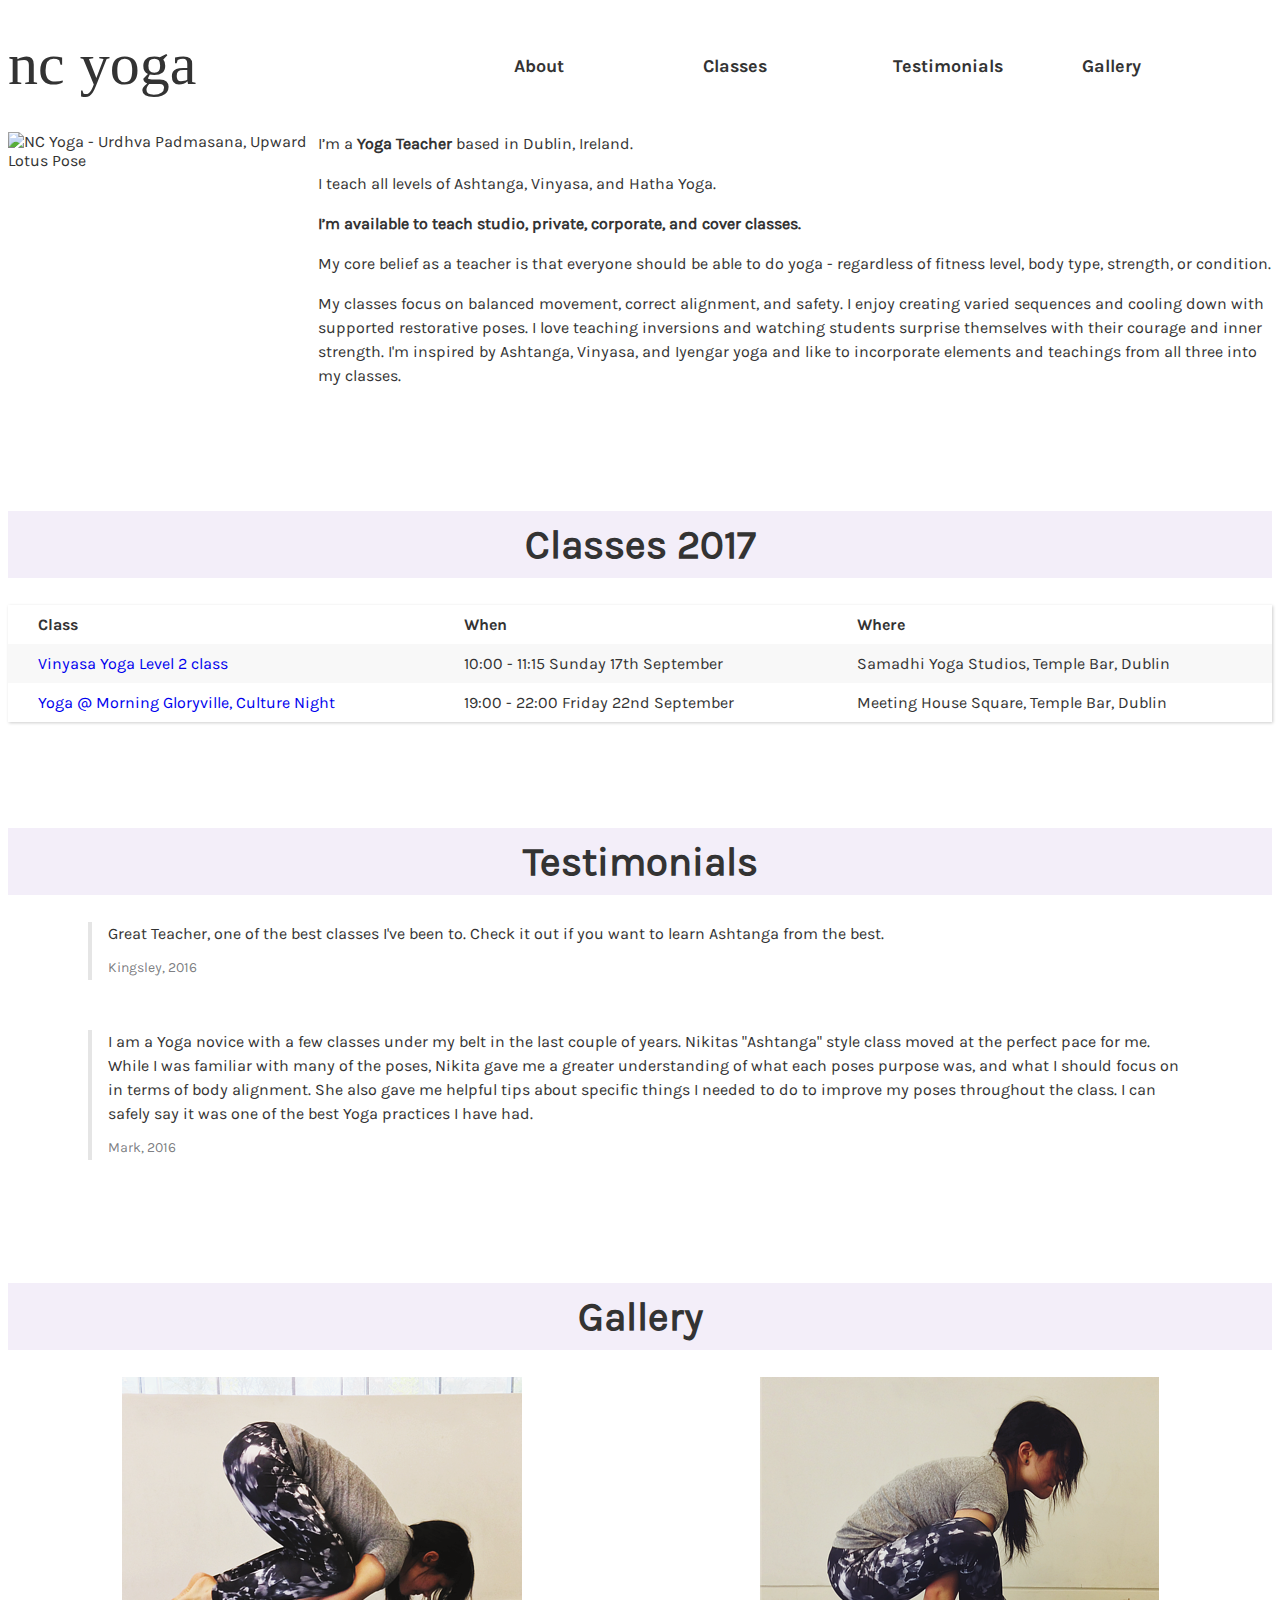
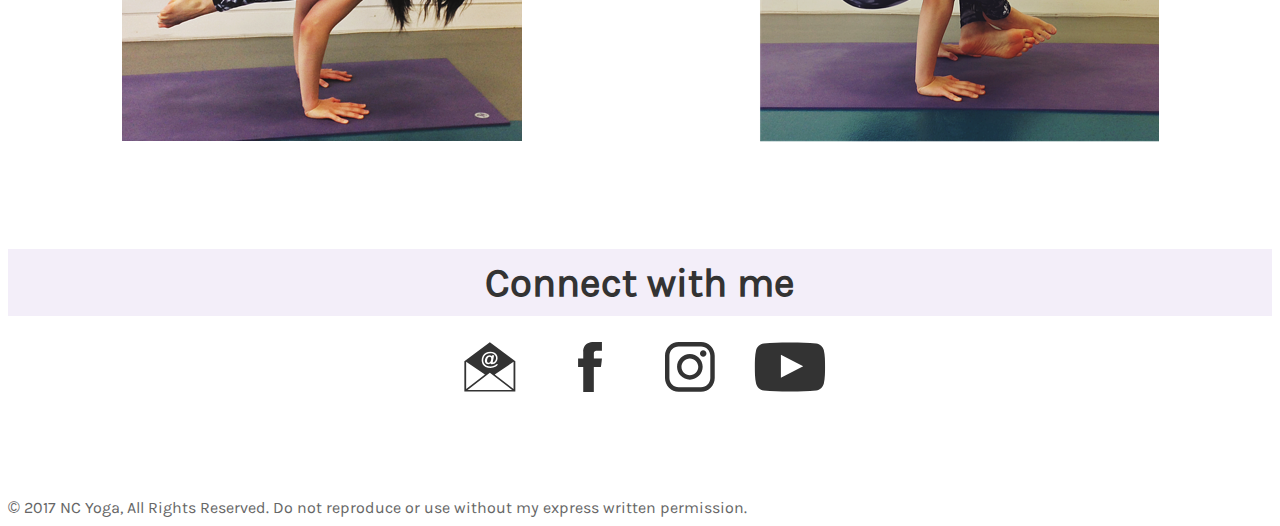
==== commit 21d2d132: "Update index.html" ====
--- a/index.html
+++ b/index.html
@@ -64,6 +64,11 @@
 				</thead>
 				<tbody>
 					<tr>
+						<td><a href="https://www.facebook.com/events/124987781572970/" target="_blank">Vinyasa Yoga Level 2 class</a></td>
+						<td>10:00 - 11:15 Sunday 17th September</td>
+						<td>Samadhi Yoga Studios, Temple Bar, Dublin</td>
+					</tr>
+					<tr>
 						<td><a href="https://culturenight.ie/" target="_blank">Yoga @ Morning Gloryville, Culture Night</a></td>
 						<td>19:00 - 22:00 Friday 22nd September</td>
 						<td>Meeting House Square, Temple Bar, Dublin</td>
--- a/css/index.css
+++ b/css/index.css
@@ -1 +1 @@
-header{grid-area:header}#about{grid-area:about}#classes{grid-area:classes}#testimonials{grid-area:testimonials}#gallery{grid-area:gallery}#contact{grid-area:contact}footer{grid-area:footer}@font-face{font-family:Karla-Regular;src:url("../fonts/Karla-Regular.ttf")}@font-face{font-family:Karla-Bold;src:url("../fonts/Karla-Bold.ttf")}@font-face{font-family:chocoleta;src:url("../fonts/chocoleta.ttf")}body{font-family:Karla-Regular,"Helvetica Neue",sans-serif;color:#333;max-width:1264px;height:100vh;margin:0 auto;display:grid;grid-template-areas:"header" "about" "classes" "testimonials" "gallery" "contact" "footer";grid-template-columns:1fr;grid-template-rows:100px repeat(5, auto) 30px}body h1{text-align:center}body a{text-decoration:none}body header{position:fixed;background-color:white;top:0px;width:1264px;padding:30px 0}body header nav{display:grid;grid-template-columns:40% repeat(4, 15%);grid-template-rows:1fr;z-index:1}body header nav a{color:#333}body header nav a:not(#logo-nav){margin-top:25px;font-family:Karla-Bold;font-size:18px}body header nav a:hover{text-decoration:underline}body header nav #logo-nav{font-family:chocoleta,"Georgia",serif;font-size:60px;color:#333;text-decoration:none;z-index:2}body footer p{color:#666666}body section{margin:0 auto;margin:0 auto 80px auto}body h1{background-color:rgba(105,36,180,0.08);padding:10px 0}body #about{display:grid;grid-template-columns:300px 1fr;grid-template-rows:1fr;grid-gap:10px;margin-top:32px}body #about #about-image img{width:300px}body #gallery{width:100%}body #gallery #photos{display:grid;grid-template-columns:repeat(2, 1fr);grid-template-rows:100%;grid-gap:10px}body #gallery #photos img{margin:0 auto}body #contact .icons{display:grid;grid-template-columns:repeat(4, 25%);grid-template-rows:100%;margin:0 auto 100px auto;width:400px}body #contact .icons a{margin:0 auto}body #contact .icons .facebook-icon{height:50px}body #contact .icons svg{fill:#333}h1,h2,h3{font-family:Karla-Regular,"Helvetica Neue"}h1{font-size:40px}h2{font-size:30px}h3{font-size:24px}p{font-size:16px;margin-top:0;line-height:1.5em}figure:not(:last-child){margin-bottom:50px}blockquote{padding-left:1rem;border-left:4px solid rgba(0,0,0,0.1);line-height:1.5em}figcaption{font-size:87.5%;color:rgba(49,52,57,0.65);padding-top:10px}table{width:1264px;margin:0 auto;box-shadow:1px 1px 3px rgba(0,0,0,0.2);border-collapse:collapse}table thead{font-family:Karla-Bold;white-space:nowrap}table thead th{text-align:left;padding:10px 30px}table tbody{overflow-wrap:break-word}table tbody tr:nth-of-type(odd){background:#f8f8f8}table tbody tr td{padding:10px 30px}@media (max-width: 1263px){body{margin:0 50px;width:calc(100vw - 100px)}body header{width:100%}body section{width:inherit;margin:0}body table{width:inherit}body header nav{grid-template-columns:33% repeat(4, 15%)}}@media (max-width: 810px){body header nav a:not(#logo-nav){display:none}body #about{display:block}body #about #about-image img{float:left;margin-right:10px;width:180px}body #about-extended{display:none}body #gallery #photos img{max-width:150px}body #contact .icons{width:auto}blockquote{margin:0}table thead th{padding:10px 20px}table tbody tr td{padding:10px 20px}}@media (max-width: 415px){body{margin:0 30px;width:calc(100vw - 40px)}}
+header{grid-area:header}#about{grid-area:about}#classes{grid-area:classes}#testimonials{grid-area:testimonials}#gallery{grid-area:gallery}#contact{grid-area:contact}footer{grid-area:footer}@font-face{font-family:Karla-Regular;src:url("../fonts/Karla-Regular.ttf")}@font-face{font-family:Karla-Bold;src:url("../fonts/Karla-Bold.ttf")}@font-face{font-family:chocoleta;src:url("../fonts/chocoleta.ttf")}body{font-family:Karla-Regular,"Helvetica Neue",sans-serif;color:#333;max-width:1264px;height:100vh;margin:0 auto;display:grid;grid-template-areas:"header" "about" "classes" "testimonials" "gallery" "contact" "footer";grid-template-columns:1fr;grid-template-rows:100px repeat(5, auto) 30px}body h1{text-align:center}body a{text-decoration:none}body header{position:fixed;background-color:white;top:0px;width:1264px;padding:30px 0}body header nav{display:grid;grid-template-columns:40% repeat(4, 15%);grid-template-rows:1fr;z-index:1}body header nav a{color:#333}body header nav a:not(#logo-nav){margin-top:25px;font-family:Karla-Bold;font-size:18px}body header nav a:hover{text-decoration:underline}body header nav #logo-nav{font-family:chocoleta,"Georgia",serif;font-size:60px;color:#333;text-decoration:none;z-index:2}body footer p{color:#666666}body section{margin:0 auto;margin:0 auto 80px auto}body h1{background-color:rgba(105,36,180,0.08);padding:10px 0}body #about{display:grid;grid-template-columns:300px 1fr;grid-template-rows:1fr;grid-gap:10px;margin-top:32px}body #about #about-image img{width:300px}body #gallery{width:100%}body #gallery #photos{display:grid;grid-template-columns:repeat(2, 1fr);grid-template-rows:100%;grid-gap:10px}body #gallery #photos img{margin:0 auto}body #contact .icons{display:grid;grid-template-columns:repeat(4, 25%);grid-template-rows:100%;margin:0 auto 100px auto;width:400px}body #contact .icons a{margin:0 auto}body #contact .icons .facebook-icon{height:50px}body #contact .icons svg{fill:#333}h1,h2,h3{font-family:Karla-Regular,"Helvetica Neue"}h1{font-size:40px}h2{font-size:30px}h3{font-size:24px}p{font-size:16px;margin-top:0;line-height:1.5em}figure:not(:last-child){margin-bottom:50px}blockquote{padding-left:1rem;border-left:4px solid rgba(0,0,0,0.1);line-height:1.5em}figcaption{font-size:87.5%;color:rgba(49,52,57,0.65);padding-top:10px}table{width:1264px;margin:0 auto;box-shadow:1px 1px 3px rgba(0,0,0,0.2);border-collapse:collapse}table thead{font-family:Karla-Bold;white-space:nowrap}table thead th{text-align:left;padding:10px 30px}table tbody{overflow-wrap:break-word}table tbody tr:nth-of-type(odd){background:#f8f8f8}table tbody tr td{padding:10px 30px}@media (max-width: 1263px){body{margin:0 50px;width:calc(100vw - 100px)}body header{width:100%}body section{width:inherit;margin:0}body table{width:inherit}body header nav{grid-template-columns:33% repeat(4, 15%)}}@media (max-width: 810px){body header nav a:not(#logo-nav){display:none}body #about{display:block}body #about #about-image img{float:left;margin-right:10px;width:180px}body #about-extended{display:none}body #gallery #photos img{max-width:150px}body #contact .icons{width:auto}blockquote{margin:0}table thead th{padding:10px 20px}table tbody tr td{padding:10px 20px}}@media (max-width: 415px){body{margin:0 20px;width:calc(100vw - 40px)}}
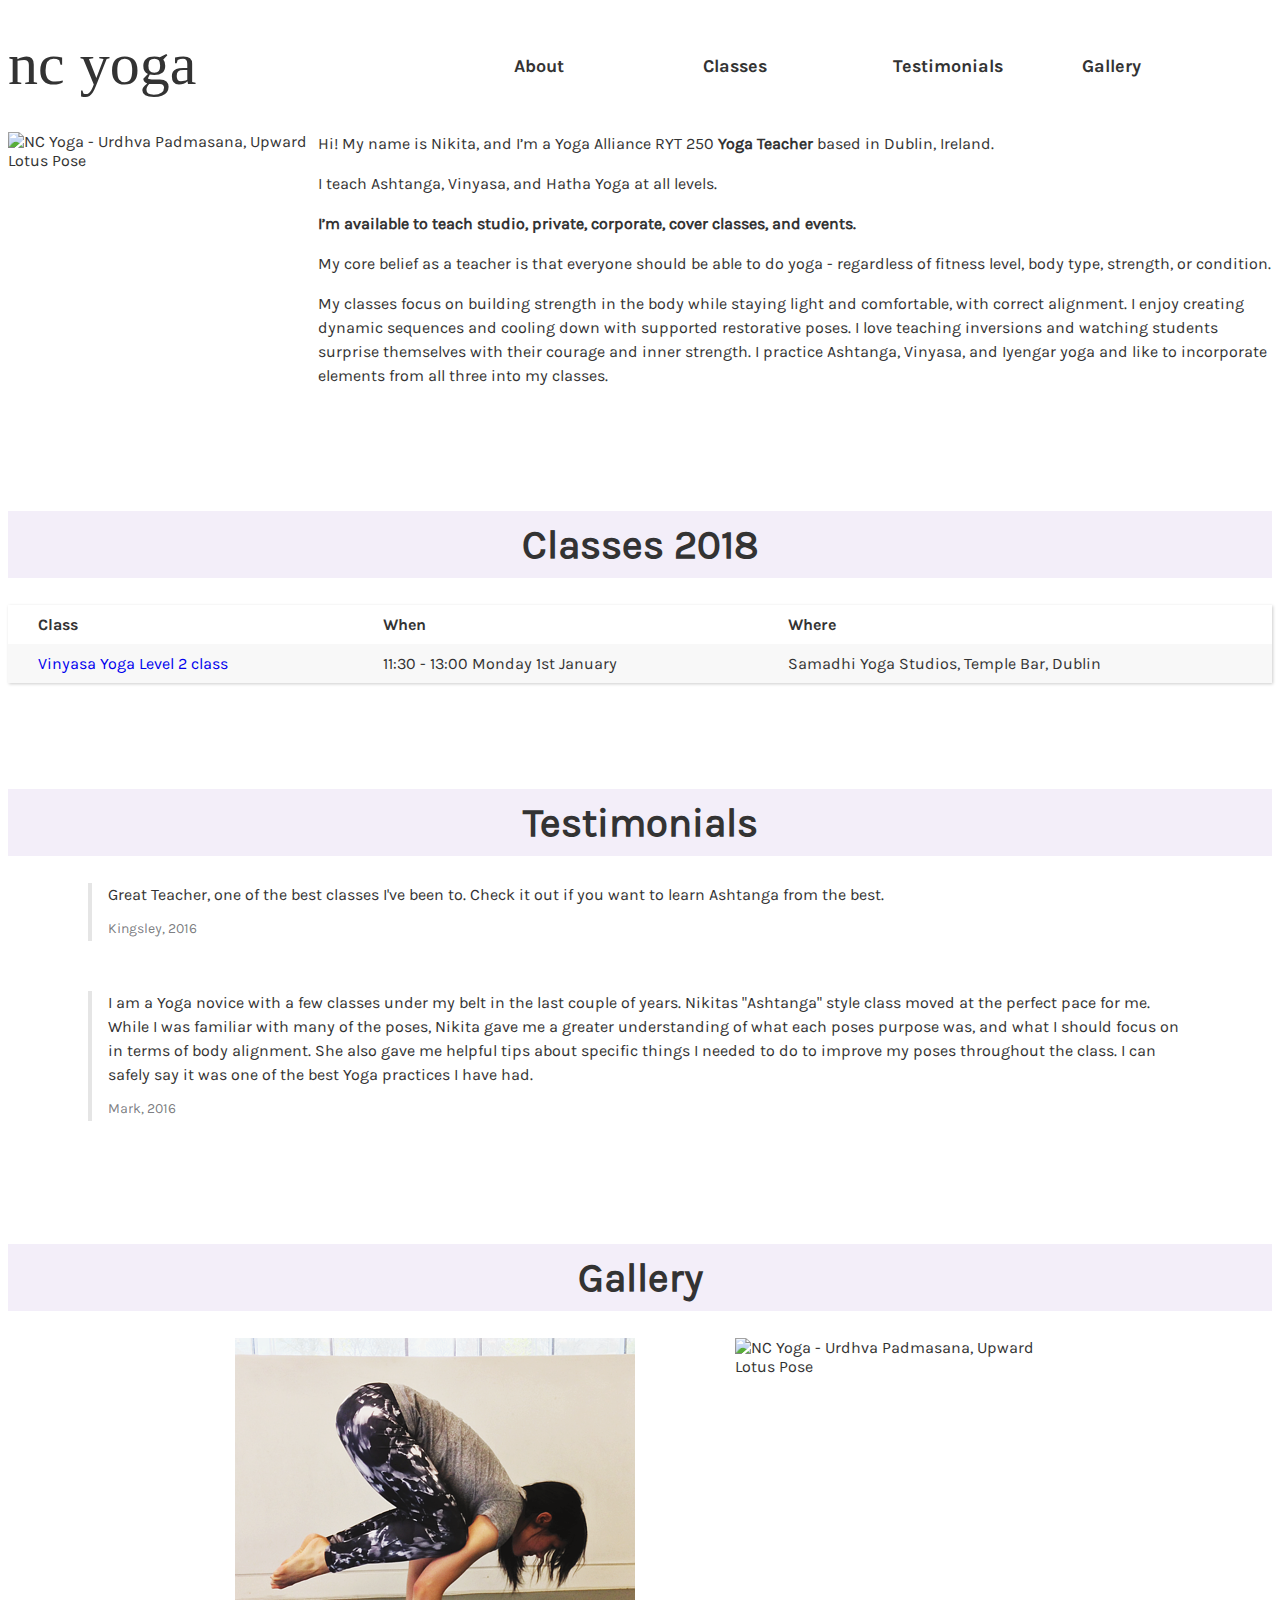
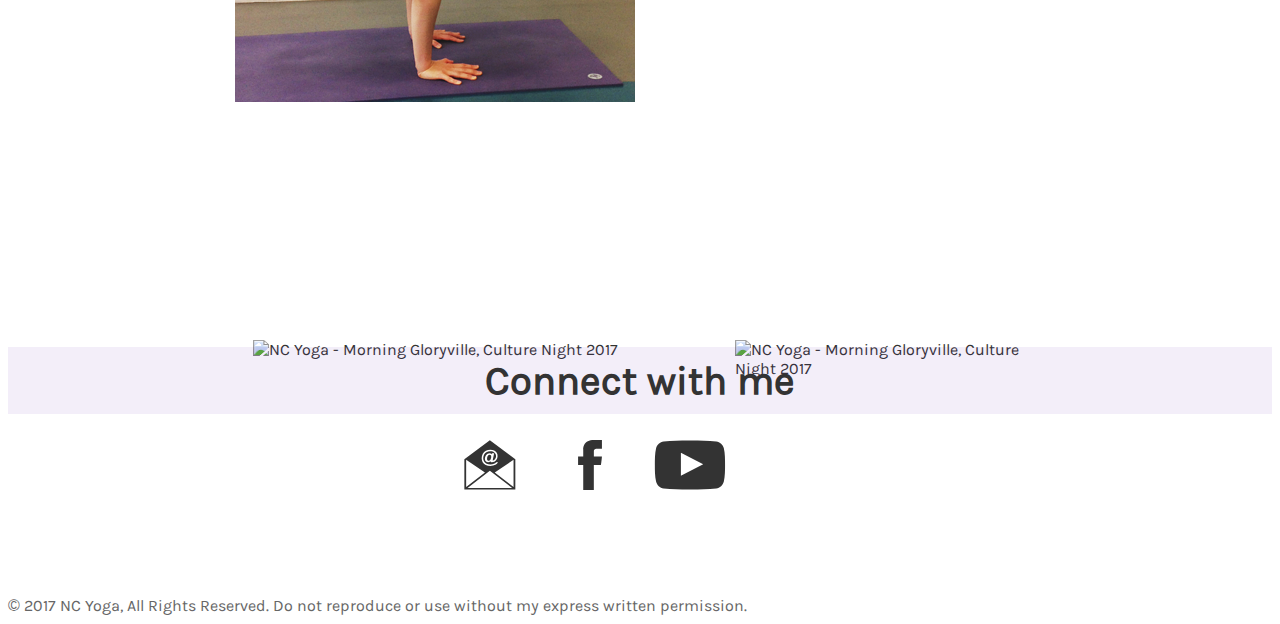
==== commit da85458c: "Remove Instagram iconn" ====
--- a/index.html
+++ b/index.html
@@ -38,24 +38,24 @@
 
 		<section id="about">
 			<div id="about-image">
-				<img src="img/gallery/ncyoga_urdhva_padmasana.JPG" alt="NC Yoga - Urdhva Padmasana, Upward Lotus Pose">
+				<img src="img/gallery/ncyoga_urdhva_padmasana.png" alt="NC Yoga - Urdhva Padmasana, Upward Lotus Pose">
 			</div>
 
 			<div id="about-text">
-				<p>I’m a <b>Yoga Teacher</b> based in Dublin, Ireland.</p>
+				<p>Hi! My name is Nikita, and I’m a Yoga Alliance RYT 250 <b>Yoga Teacher</b> based in Dublin, Ireland.</p>
 				
-				<p>I teach all levels of Ashtanga, Vinyasa, and Hatha Yoga.</p>
+				<p>I teach Ashtanga, Vinyasa, and Hatha Yoga at all levels.</p>
 				
-				<p><b>I’m available to teach studio, private, corporate, and cover classes.</b></p>
+				<p><b>I’m available to teach studio, private, corporate, cover classes, and events.</b></p>
 
 				<p>My core belief as a teacher is that everyone should be able to do yoga - regardless of fitness level, body type, strength, or condition.</p>
 				
-				<p id="about-extended">My classes focus on balanced movement, correct alignment, and safety. I enjoy creating varied sequences and cooling down with supported restorative poses. I love teaching inversions and watching students surprise themselves with their courage and inner strength. I'm inspired by Ashtanga, Vinyasa, and Iyengar yoga and like to incorporate elements and teachings from all three into my classes.</p>
+				<p id="about-extended">My classes focus on building strength in the body while staying light and comfortable, with correct alignment. I enjoy creating dynamic sequences and cooling down with supported restorative poses. I love teaching inversions and watching students surprise themselves with their courage and inner strength. I practice Ashtanga, Vinyasa, and Iyengar yoga and like to incorporate elements from all three into my classes.</p>
 			</div>
 		</section>
 
 		<section id="classes">
-			<h1>Classes 2017</h1>
+			<h1>Classes 2018</h1>
 			<table>
 				<thead>
 					<tr>
@@ -64,14 +64,9 @@
 				</thead>
 				<tbody>
 					<tr>
-						<td><a href="https://www.facebook.com/events/124987781572970/" target="_blank">Vinyasa Yoga Level 2 class</a></td>
-						<td>10:00 - 11:15 Sunday 17th September</td>
+						<td><a href="https://www.facebook.com/events/257582138106852/" target="_blank">Vinyasa Yoga Level 2 class</a></td>
+						<td>11:30 - 13:00 Monday 1st January</td>
 						<td>Samadhi Yoga Studios, Temple Bar, Dublin</td>
-					</tr>
-					<tr>
-						<td><a href="https://culturenight.ie/" target="_blank">Yoga @ Morning Gloryville, Culture Night</a></td>
-						<td>19:00 - 22:00 Friday 22nd September</td>
-						<td>Meeting House Square, Temple Bar, Dublin</td>
 					</tr>
 				</tbody>
 			</table>
@@ -100,7 +95,9 @@
 
 			<div id="photos">
 				<img src="img/gallery/ncyoga_bakasana.PNG" alt="NC Yoga - Bakasana, Crow Pose">
-				<img src="img/gallery/ncyoga_bhujapidasana.PNG" alt="NC Yoga - Bhujapidasana, Arm-Pressing Pose">
+				<img src="img/gallery/ncyoga_urdhva_padmasana_2.png" alt="NC Yoga - Urdhva Padmasana, Upward Lotus Pose">
+				<img src="img/gallery/ncyoga_MGV2017_2.png" alt="NC Yoga - Morning Gloryville, Culture Night 2017">
+				<img src="img/gallery/ncyoga_MGV2017_1.png" alt="NC Yoga - Morning Gloryville, Culture Night 2017">
 			</div>
 		</section>
 
@@ -110,7 +107,6 @@
 			<div class="icons">
 				<a href="mailto:&#109;&#97;&#105;&#108;&#116;&#111;&#58;&#110;&#99;&#121;&#111;&#103;&#97;&#64;&#112;&#114;&#111;&#116;&#111;&#110;&#109;&#97;&#105;&#108;&#46;&#99;&#104;"><img src="img/icon/email.svg" alt="NC Yoga - email"></a>
 				<a href="https://www.facebook.com/ncyogapage" target="_blank"><img src="img/icon/facebook.svg" alt="NC Yoga - Facebook page" class="facebook-icon"></a>
-				<a href="https://www.instagram.com/nc_yoga_space/" target="_blank"><img src="img/icon/instagram.svg" alt="NC Yoga - Instagram"></a>
 				<a href="https://www.youtube.com/channel/UCByGcDP86FUOcMa2HhKCwWw" target="_blank"><img src="img/icon/youtube.svg" alt="NC Yoga - YouTube channel"></a>
 			</div>
 		</div>
--- a/css/index.css
+++ b/css/index.css
@@ -1 +1 @@
-header{grid-area:header}#about{grid-area:about}#classes{grid-area:classes}#testimonials{grid-area:testimonials}#gallery{grid-area:gallery}#contact{grid-area:contact}footer{grid-area:footer}@font-face{font-family:Karla-Regular;src:url("../fonts/Karla-Regular.ttf")}@font-face{font-family:Karla-Bold;src:url("../fonts/Karla-Bold.ttf")}@font-face{font-family:chocoleta;src:url("../fonts/chocoleta.ttf")}body{font-family:Karla-Regular,"Helvetica Neue",sans-serif;color:#333;max-width:1264px;height:100vh;margin:0 auto;display:grid;grid-template-areas:"header" "about" "classes" "testimonials" "gallery" "contact" "footer";grid-template-columns:1fr;grid-template-rows:100px repeat(5, auto) 30px}body h1{text-align:center}body a{text-decoration:none}body header{position:fixed;background-color:white;top:0px;width:1264px;padding:30px 0}body header nav{display:grid;grid-template-columns:40% repeat(4, 15%);grid-template-rows:1fr;z-index:1}body header nav a{color:#333}body header nav a:not(#logo-nav){margin-top:25px;font-family:Karla-Bold;font-size:18px}body header nav a:hover{text-decoration:underline}body header nav #logo-nav{font-family:chocoleta,"Georgia",serif;font-size:60px;color:#333;text-decoration:none;z-index:2}body footer p{color:#666666}body section{margin:0 auto;margin:0 auto 80px auto}body h1{background-color:rgba(105,36,180,0.08);padding:10px 0}body #about{display:grid;grid-template-columns:300px 1fr;grid-template-rows:1fr;grid-gap:10px;margin-top:32px}body #about #about-image img{width:300px}body #gallery{width:100%}body #gallery #photos{display:grid;grid-template-columns:repeat(2, 1fr);grid-template-rows:100%;grid-gap:10px}body #gallery #photos img{margin:0 auto}body #contact .icons{display:grid;grid-template-columns:repeat(4, 25%);grid-template-rows:100%;margin:0 auto 100px auto;width:400px}body #contact .icons a{margin:0 auto}body #contact .icons .facebook-icon{height:50px}body #contact .icons svg{fill:#333}h1,h2,h3{font-family:Karla-Regular,"Helvetica Neue"}h1{font-size:40px}h2{font-size:30px}h3{font-size:24px}p{font-size:16px;margin-top:0;line-height:1.5em}figure:not(:last-child){margin-bottom:50px}blockquote{padding-left:1rem;border-left:4px solid rgba(0,0,0,0.1);line-height:1.5em}figcaption{font-size:87.5%;color:rgba(49,52,57,0.65);padding-top:10px}table{width:1264px;margin:0 auto;box-shadow:1px 1px 3px rgba(0,0,0,0.2);border-collapse:collapse}table thead{font-family:Karla-Bold;white-space:nowrap}table thead th{text-align:left;padding:10px 30px}table tbody{overflow-wrap:break-word}table tbody tr:nth-of-type(odd){background:#f8f8f8}table tbody tr td{padding:10px 30px}@media (max-width: 1263px){body{margin:0 50px;width:calc(100vw - 100px)}body header{width:100%}body section{width:inherit;margin:0}body table{width:inherit}body header nav{grid-template-columns:33% repeat(4, 15%)}}@media (max-width: 810px){body header nav a:not(#logo-nav){display:none}body #about{display:block}body #about #about-image img{float:left;margin-right:10px;width:180px}body #about-extended{display:none}body #gallery #photos img{max-width:150px}body #contact .icons{width:auto}blockquote{margin:0}table thead th{padding:10px 20px}table tbody tr td{padding:10px 20px}}@media (max-width: 415px){body{margin:0 20px;width:calc(100vw - 40px)}}
+header{grid-area:header}#about{grid-area:about}#classes{grid-area:classes}#testimonials{grid-area:testimonials}#gallery{grid-area:gallery}#contact{grid-area:contact}footer{grid-area:footer}@font-face{font-family:Karla-Regular;src:url("../fonts/Karla-Regular.ttf")}@font-face{font-family:Karla-Bold;src:url("../fonts/Karla-Bold.ttf")}@font-face{font-family:chocoleta;src:url("../fonts/chocoleta.ttf")}body{font-family:Karla-Regular,"Helvetica Neue",sans-serif;color:#333;max-width:1264px;height:100vh;margin:0 auto;display:grid;grid-template-areas:"header" "about" "classes" "testimonials" "gallery" "contact" "footer";grid-template-columns:1fr;grid-template-rows:100px repeat(5, auto) 30px}body h1{text-align:center}body a{text-decoration:none}body header{position:fixed;background-color:white;top:0px;width:1264px;padding:30px 0}body header nav{display:grid;grid-template-columns:40% repeat(4, 15%);grid-template-rows:1fr;z-index:1}body header nav a{color:#333}body header nav a:not(#logo-nav){margin-top:25px;font-family:Karla-Bold;font-size:18px}body header nav a:hover{text-decoration:underline}body header nav #logo-nav{font-family:chocoleta,"Georgia",serif;font-size:60px;color:#333;text-decoration:none;z-index:2}body footer p{color:#666666}body section{margin:0 auto;margin:0 auto 80px auto}body h1{background-color:rgba(105,36,180,0.08);padding:10px 0}body #about{display:grid;grid-template-columns:300px 1fr;grid-template-rows:1fr;grid-gap:10px;margin-top:32px}body #about #about-image img{width:300px}body #gallery{width:100%}body #gallery #photos{display:grid;grid-template-columns:repeat(2, 1fr);grid-template-rows:100%;grid-gap:100px;margin:0 227px}body #gallery #photos img{margin:0 auto}body #contact .icons{display:grid;grid-template-columns:repeat(4, 25%);grid-template-rows:100%;margin:0 auto 100px auto;width:400px}body #contact .icons a{margin:0 auto}body #contact .icons .facebook-icon{height:50px}body #contact .icons svg{fill:#333}h1,h2,h3{font-family:Karla-Regular,"Helvetica Neue"}h1{font-size:40px}h2{font-size:30px}h3{font-size:24px}p{font-size:16px;margin-top:0;line-height:1.5em}figure:not(:last-child){margin-bottom:50px}blockquote{padding-left:1rem;border-left:4px solid rgba(0,0,0,0.1);line-height:1.5em}figcaption{font-size:87.5%;color:rgba(49,52,57,0.65);padding-top:10px}table{width:1264px;margin:0 auto;box-shadow:1px 1px 3px rgba(0,0,0,0.2);border-collapse:collapse}table thead{font-family:Karla-Bold;white-space:nowrap}table thead th{text-align:left;padding:10px 30px}table tbody{overflow-wrap:break-word}table tbody tr:nth-of-type(odd){background:#f8f8f8}table tbody tr td{padding:10px 30px}@media (max-width: 1263px){body{margin:0 50px;width:calc(100vw - 100px)}body header{width:100%}body section{width:inherit;margin:0}body table{width:inherit}body header nav{grid-template-columns:33% repeat(4, 15%)}body #gallery #photos{grid-gap:10px;margin:0}}@media (max-width: 810px){body header nav a:not(#logo-nav){display:none}body #about{display:block}body #about #about-image img{float:left;margin-right:10px;width:180px}body #about-extended{display:none}body #gallery #photos img{max-width:150px}body #contact .icons{width:auto}blockquote{margin:0}table thead th{padding:10px 20px}table tbody tr td{padding:10px 20px}}@media (max-width: 415px){body{margin:0 20px;width:calc(100vw - 40px)}}
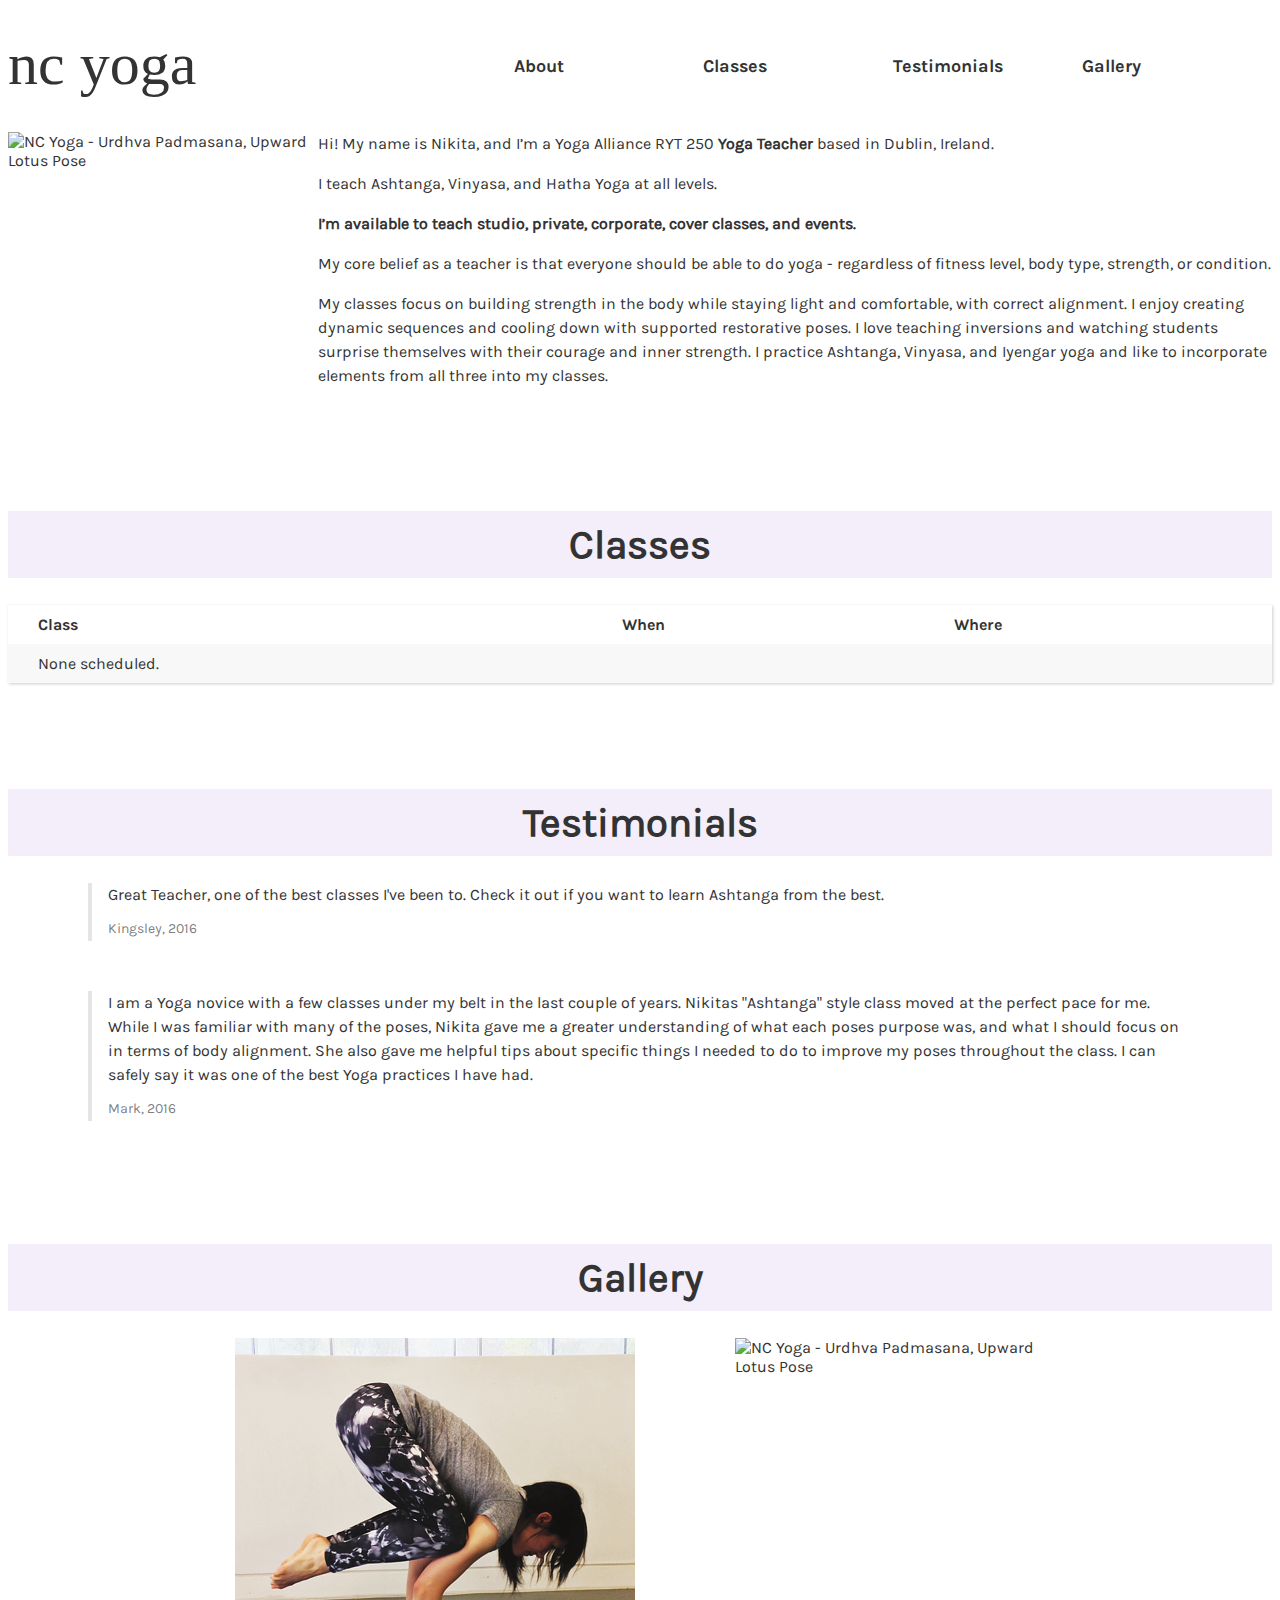
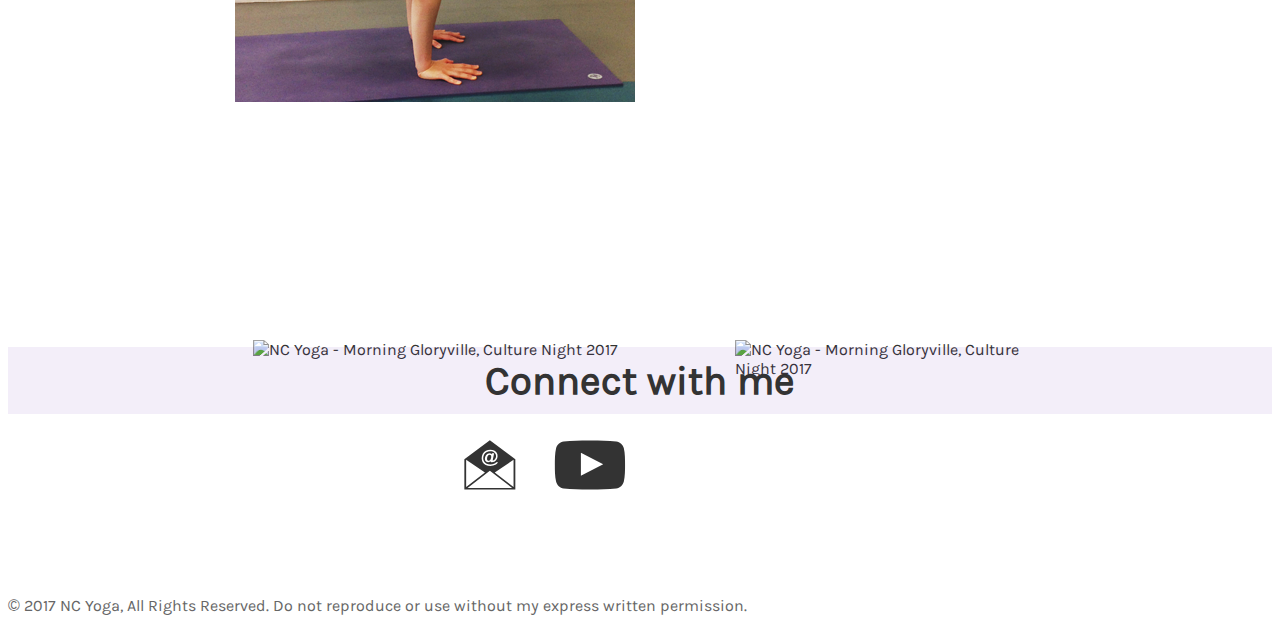
==== commit 555c9082: "Remove Facebook script and footer icon, fix indentation" ====
--- a/index.html
+++ b/index.html
@@ -1,118 +1,131 @@
 <!DOCTYPE html>
 <html lang="en">
-	<script>
-		// Redirect http to https 
-		var host = "www.ncyoga.space";
-		if ((host == window.location.host) && (window.location.protocol != "https:"))
+<script>
+	// Redirect http to https
+	var host = "www.ncyoga.space";
+	if ((host == window.location.host) && (window.location.protocol != "https:"))
 		window.location.protocol = "https";
-	</script>
+</script>
 
-	<head>
-		<meta charset="utf-8">
-		<meta name="viewport" content="width=device-width, initial-scale=1">
-		<meta http-equiv="X-UA-Compatible" content="IE=edge">
-		<meta name="author" content="NC Yoga">
+<head>
+	<meta charset="utf-8">
+	<meta name="viewport" content="width=device-width, initial-scale=1">
+	<meta http-equiv="X-UA-Compatible" content="IE=edge">
+	<meta name="author" content="NC Yoga">
 
-		<meta http-equiv="cache-control" content="max-age=0" />
-		<meta http-equiv="cache-control" content="no-cache, must-revalidate">
-		<meta http-equiv="expires" content="0" />
-		<meta http-equiv="pragma" content="no-cache" />
+	<meta http-equiv="cache-control" content="max-age=0" />
+	<meta http-equiv="cache-control" content="no-cache, must-revalidate">
+	<meta http-equiv="expires" content="0" />
+	<meta http-equiv="pragma" content="no-cache" />
 
-		<link rel="icon" type="image/ico" href="img/favicon/favicon.ico">
+	<link rel="icon" type="image/ico" href="img/favicon/favicon.ico">
 
-		<link rel="stylesheet" href="css/index.css">
+	<link rel="stylesheet" href="css/index.css">
 
-		<title>NC Yoga - Yoga teacher in Dublin. Ashtanga, vinyasa, and hatha.</title>
-	</head>
+	<title>NC Yoga - Yoga teacher in Dublin. Ashtanga, vinyasa, and hatha.</title>
+</head>
 
-	<body id="page-top">
-		<header>
-			<nav class="nav">
-				<a href="#page-top" id="logo-nav">nc&nbsp;yoga</a>
-				<a href="#page-top">About</a>
-				<a href="#classes">Classes</a>
-				<a href="#testimonials">Testimonials</a>
-				<a href="#gallery">Gallery</a>
-				</nav>
-		</header>
+<body id="page-top">
+	<header>
+		<nav class="nav">
+			<a href="#page-top" id="logo-nav">nc&nbsp;yoga</a>
+			<a href="#page-top">About</a>
+			<a href="#classes">Classes</a>
+			<a href="#testimonials">Testimonials</a>
+			<a href="#gallery">Gallery</a>
+		</nav>
+	</header>
 
-		<section id="about">
-			<div id="about-image">
-				<img src="img/gallery/ncyoga_urdhva_padmasana.png" alt="NC Yoga - Urdhva Padmasana, Upward Lotus Pose">
-			</div>
-
-			<div id="about-text">
-				<p>Hi! My name is Nikita, and I’m a Yoga Alliance RYT 250 <b>Yoga Teacher</b> based in Dublin, Ireland.</p>
-				
-				<p>I teach Ashtanga, Vinyasa, and Hatha Yoga at all levels.</p>
-				
-				<p><b>I’m available to teach studio, private, corporate, cover classes, and events.</b></p>
-
-				<p>My core belief as a teacher is that everyone should be able to do yoga - regardless of fitness level, body type, strength, or condition.</p>
-				
-				<p id="about-extended">My classes focus on building strength in the body while staying light and comfortable, with correct alignment. I enjoy creating dynamic sequences and cooling down with supported restorative poses. I love teaching inversions and watching students surprise themselves with their courage and inner strength. I practice Ashtanga, Vinyasa, and Iyengar yoga and like to incorporate elements from all three into my classes.</p>
-			</div>
-		</section>
-
-		<section id="classes">
-			<h1>Classes 2018</h1>
-			<table>
-				<thead>
-					<tr>
-						<th>Class</th><th>When</th><th>Where</th>
-					</tr>
-				</thead>
-				<tbody>
-					<tr>
-						<td><a href="https://www.facebook.com/events/257582138106852/" target="_blank">Vinyasa Yoga Level 2 class</a></td>
-						<td>11:30 - 13:00 Monday 1st January</td>
-						<td>Samadhi Yoga Studios, Temple Bar, Dublin</td>
-					</tr>
-				</tbody>
-			</table>
-		</section>
-
-		<section id="testimonials">
-			<h1>Testimonials</h1>
-
-			<figure>
-				<blockquote>
-					Great Teacher, one of the best classes I've been to. Check it out if you want to learn Ashtanga from the best.
-					<figcaption>Kingsley, 2016</figcaption>
-				</blockquote>
-			</figure>
-
-			<figure>
-				<blockquote>
-					I am a Yoga novice with a few classes under my belt in the last couple of years. Nikitas "Ashtanga" style class moved at the perfect pace for me. While I was familiar with many of the poses, Nikita gave me a greater understanding of what each poses purpose was, and what I should focus on in terms of body alignment. She also gave me helpful tips about specific things I needed to do to improve my poses throughout the class. I can safely say it was one of the best Yoga practices I have had.
-					<figcaption>Mark, 2016</figcaption>
-				</blockquote>
-			</figure>
-		</section>
-
-		<section id="gallery">
-			<h1>Gallery</h1>
-
-			<div id="photos">
-				<img src="img/gallery/ncyoga_bakasana.PNG" alt="NC Yoga - Bakasana, Crow Pose">
-				<img src="img/gallery/ncyoga_urdhva_padmasana_2.png" alt="NC Yoga - Urdhva Padmasana, Upward Lotus Pose">
-				<img src="img/gallery/ncyoga_MGV2017_2.png" alt="NC Yoga - Morning Gloryville, Culture Night 2017">
-				<img src="img/gallery/ncyoga_MGV2017_1.png" alt="NC Yoga - Morning Gloryville, Culture Night 2017">
-			</div>
-		</section>
-
-		<div id="contact">
-			<h1>Connect with me</h1>
-
-			<div class="icons">
-				<a href="mailto:&#109;&#97;&#105;&#108;&#116;&#111;&#58;&#110;&#99;&#121;&#111;&#103;&#97;&#64;&#112;&#114;&#111;&#116;&#111;&#110;&#109;&#97;&#105;&#108;&#46;&#99;&#104;"><img src="img/icon/email.svg" alt="NC Yoga - email"></a>
-				<a href="https://www.facebook.com/ncyogapage" target="_blank"><img src="img/icon/facebook.svg" alt="NC Yoga - Facebook page" class="facebook-icon"></a>
-				<a href="https://www.youtube.com/channel/UCByGcDP86FUOcMa2HhKCwWw" target="_blank"><img src="img/icon/youtube.svg" alt="NC Yoga - YouTube channel"></a>
-			</div>
+	<section id="about">
+		<div id="about-image">
+			<img src="img/gallery/ncyoga_urdhva_padmasana.png" alt="NC Yoga - Urdhva Padmasana, Upward Lotus Pose">
 		</div>
 
-		<footer>
-			<p>&copy; 2017 NC Yoga, All Rights Reserved. Do not reproduce or use without my express written permission.</p>
-		</footer>
-	</body>
+		<div id="about-text">
+			<p>Hi! My name is Nikita, and I’m a Yoga Alliance RYT 250 <b>Yoga Teacher</b> based in Dublin, Ireland.</p>
+
+			<p>I teach Ashtanga, Vinyasa, and Hatha Yoga at all levels.</p>
+
+			<p><b>I’m available to teach studio, private, corporate, cover classes, and events.</b></p>
+
+			<p>My core belief as a teacher is that everyone should be able to do yoga - regardless of fitness level, body
+				type, strength, or condition.</p>
+
+			<p id="about-extended">My classes focus on building strength in the body while staying light and comfortable, with
+				correct alignment. I enjoy creating dynamic sequences and cooling down with supported restorative poses. I love
+				teaching inversions and watching students surprise themselves with their courage and inner strength. I practice
+				Ashtanga, Vinyasa, and Iyengar yoga and like to incorporate elements from all three into my classes.</p>
+		</div>
+	</section>
+
+	<section id="classes">
+		<h1>Classes</h1>
+		<table>
+			<thead>
+				<tr>
+					<th>Class</th>
+					<th>When</th>
+					<th>Where</th>
+				</tr>
+			</thead>
+			<tbody>
+				<tr>
+					<td>None scheduled.</td>
+					<td></td>
+					<td></td>
+				</tr>
+			</tbody>
+		</table>
+	</section>
+
+	<section id="testimonials">
+		<h1>Testimonials</h1>
+
+		<figure>
+			<blockquote>
+				Great Teacher, one of the best classes I've been to. Check it out if you want to learn Ashtanga from the best.
+				<figcaption>Kingsley, 2016</figcaption>
+			</blockquote>
+		</figure>
+
+		<figure>
+			<blockquote>
+				I am a Yoga novice with a few classes under my belt in the last couple of years. Nikitas "Ashtanga" style class
+				moved at the perfect pace for me. While I was familiar with many of the poses, Nikita gave me a greater
+				understanding of what each poses purpose was, and what I should focus on in terms of body alignment. She also
+				gave me helpful tips about specific things I needed to do to improve my poses throughout the class. I can safely
+				say it was one of the best Yoga practices I have had.
+				<figcaption>Mark, 2016</figcaption>
+			</blockquote>
+		</figure>
+	</section>
+
+	<section id="gallery">
+		<h1>Gallery</h1>
+
+		<div id="photos">
+			<img src="img/gallery/ncyoga_bakasana.PNG" alt="NC Yoga - Bakasana, Crow Pose">
+			<img src="img/gallery/ncyoga_urdhva_padmasana_2.png" alt="NC Yoga - Urdhva Padmasana, Upward Lotus Pose">
+			<img src="img/gallery/ncyoga_MGV2017_2.png" alt="NC Yoga - Morning Gloryville, Culture Night 2017">
+			<img src="img/gallery/ncyoga_MGV2017_1.png" alt="NC Yoga - Morning Gloryville, Culture Night 2017">
+		</div>
+	</section>
+
+	<div id="contact">
+		<h1>Connect with me</h1>
+
+		<div class="icons">
+			<a
+				href="mailto:&#109;&#97;&#105;&#108;&#116;&#111;&#58;&#110;&#99;&#121;&#111;&#103;&#97;&#64;&#112;&#114;&#111;&#116;&#111;&#110;&#109;&#97;&#105;&#108;&#46;&#99;&#104;"><img
+					src="img/icon/email.svg" alt="NC Yoga - email"></a>
+			<a href="https://www.youtube.com/channel/UCByGcDP86FUOcMa2HhKCwWw" target="_blank"><img src="img/icon/youtube.svg"
+					alt="NC Yoga - YouTube channel"></a>
+		</div>
+	</div>
+
+	<footer>
+		<p>&copy; 2017 NC Yoga, All Rights Reserved. Do not reproduce or use without my express written permission.</p>
+	</footer>
+</body>
+
 </html>
